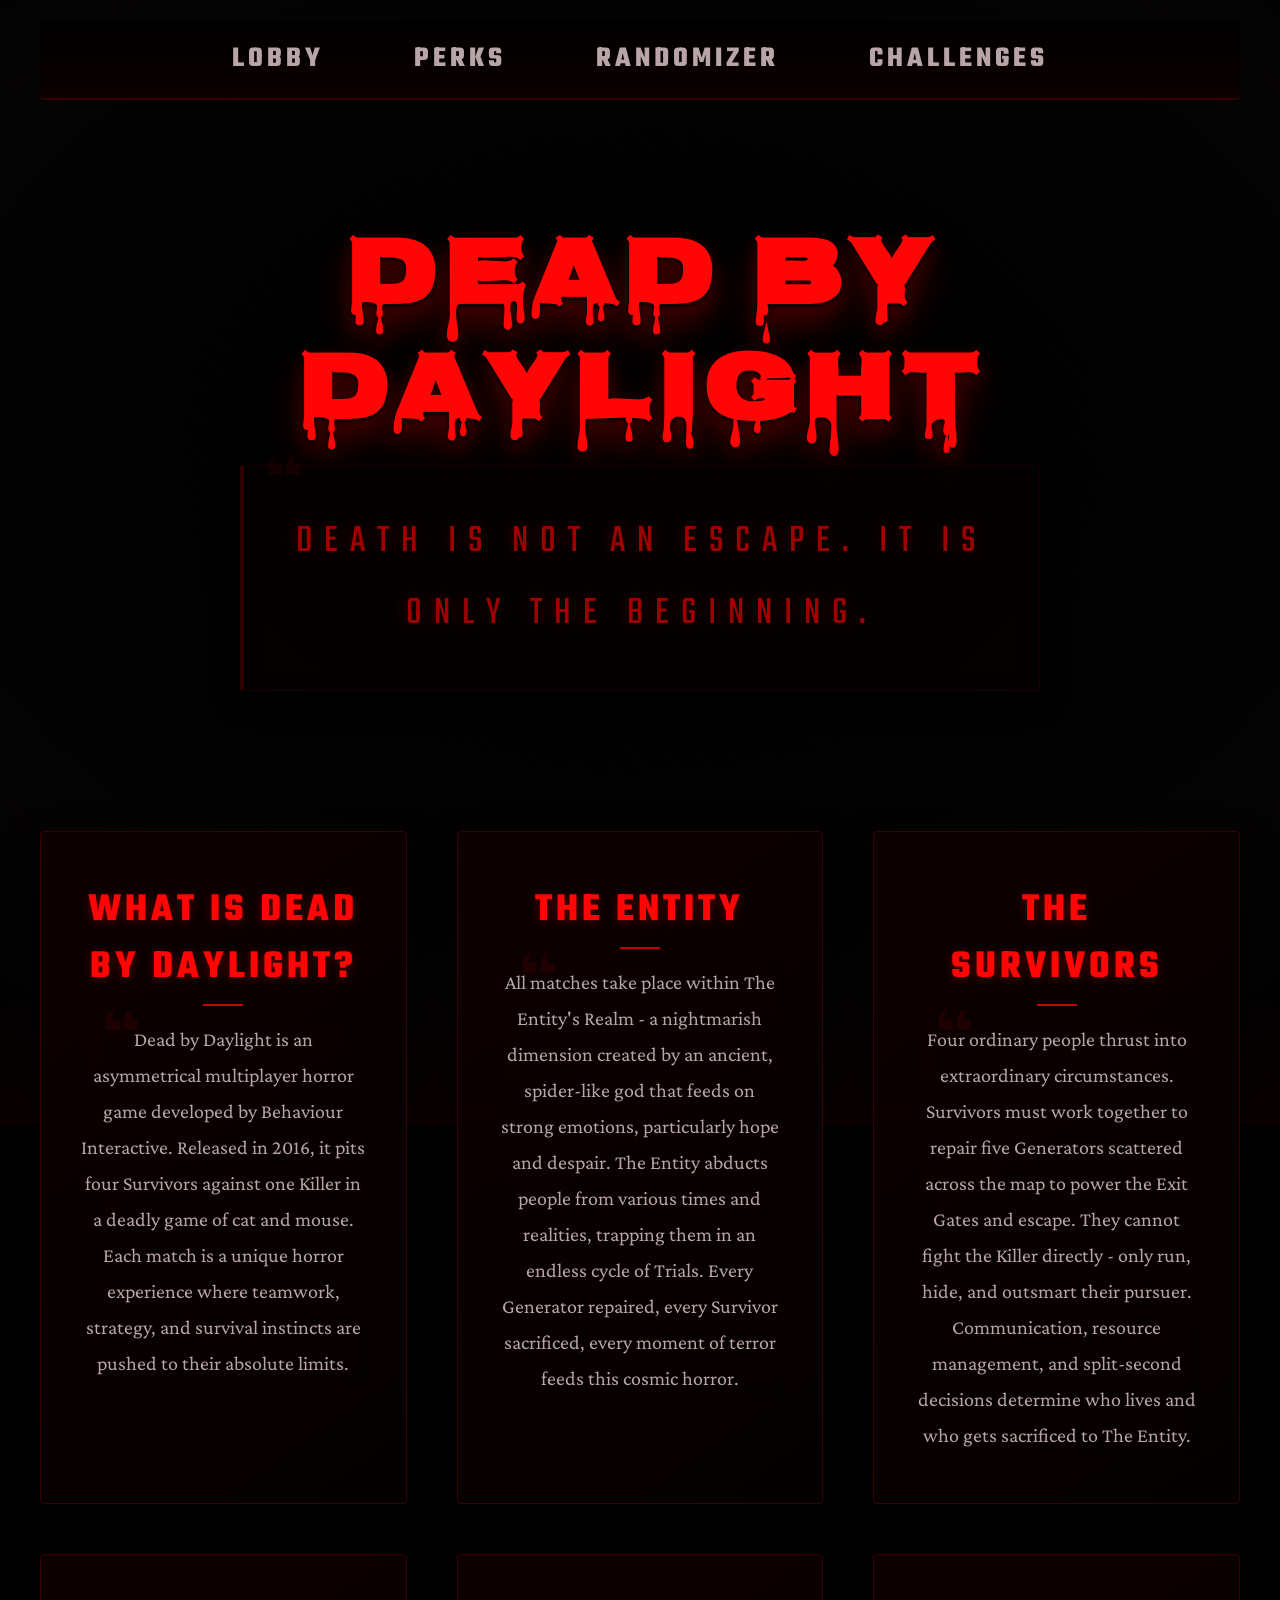
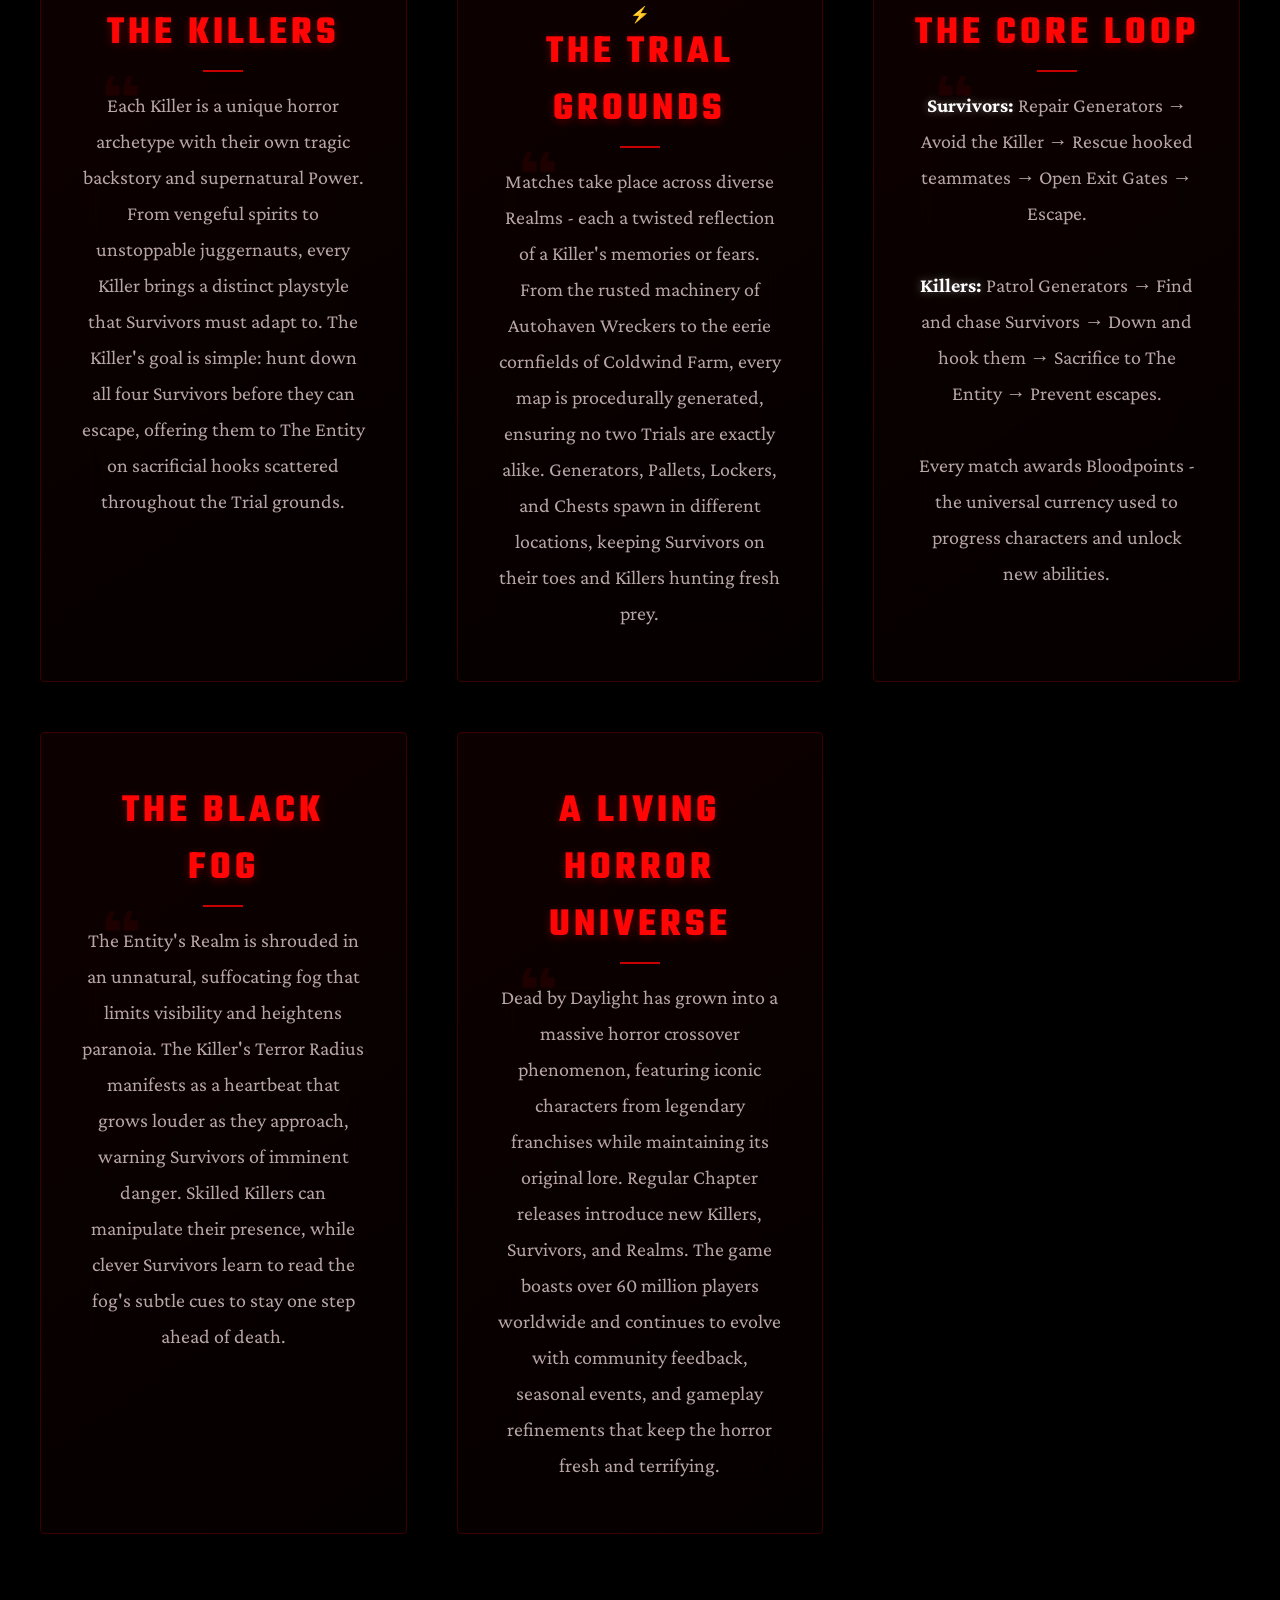
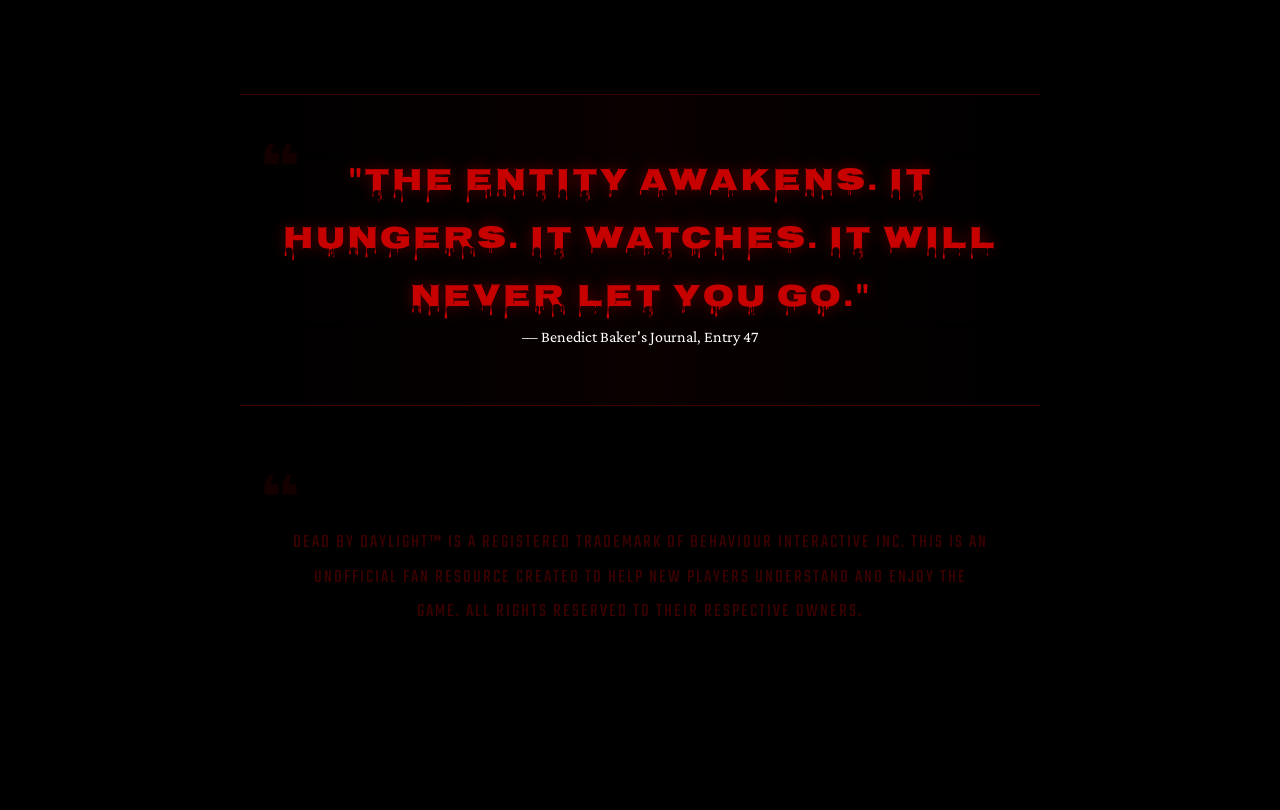
==== index.html @ e9742800 "Update index.html" ====
<!DOCTYPE html>
<html lang="en">
<head>
    <meta charset="UTF-8">
    <meta name="viewport" content="width=device-width, initial-scale=1.0, maximum-scale=1.0, user-scalable=yes">
    <title>Dead by Daylight | The Entity's Realm</title>
    <link rel="stylesheet" href="style.css">
</head>
<body>
    <!-- Wrap content for proper scrolling -->
    <div class="content-wrapper">
        <nav class="navbar">
            <ul class="nav-links">
                <li><a href="index.html">Lobby</a></li>
                <li><a href="perks.html">Perks</a></li>
                <li><a href="Randomizer.html">Randomizer</a></li>
                <li><a href="login.html">Challenges</a></li>
            </ul>
        </nav>

        <h1>DEAD BY DAYLIGHT</h1>
        
        <!-- Tagline Section -->
        <p class="tagline">Death is not an escape. It is only the beginning.</p>
        
        <!-- Main Info Cards Section -->
        <div class="info-grid">
            
            <!-- Card 1: What is DBD -->
            <div class="info-card">
                <div class="card-icon"></div>
                <h2>What is Dead by Daylight?</h2>
                <p>Dead by Daylight is an asymmetrical multiplayer horror game developed by Behaviour Interactive. Released in 2016, it pits four Survivors against one Killer in a deadly game of cat and mouse. Each match is a unique horror experience where teamwork, strategy, and survival instincts are pushed to their absolute limits.</p>
            </div>
            
            <!-- Card 2: The Entity -->
            <div class="info-card">
                <div class="card-icon"></div>
                <h2>The Entity</h2>
                <p>All matches take place within The Entity's Realm - a nightmarish dimension created by an ancient, spider-like god that feeds on strong emotions, particularly hope and despair. The Entity abducts people from various times and realities, trapping them in an endless cycle of Trials. Every Generator repaired, every Survivor sacrificed, every moment of terror feeds this cosmic horror.</p>
            </div>
            
            <!-- Card 3: Survivors -->
            <div class="info-card">
                <div class="card-icon"></div>
                <h2>The Survivors</h2>
                <p>Four ordinary people thrust into extraordinary circumstances. Survivors must work together to repair five Generators scattered across the map to power the Exit Gates and escape. They cannot fight the Killer directly - only run, hide, and outsmart their pursuer. Communication, resource management, and split-second decisions determine who lives and who gets sacrificed to The Entity.</p>
            </div>
            
            <!-- Card 4: The Killers -->
            <div class="info-card">
                <div class="card-icon"></div>
                <h2>The Killers</h2>
                <p>Each Killer is a unique horror archetype with their own tragic backstory and supernatural Power. From vengeful spirits to unstoppable juggernauts, every Killer brings a distinct playstyle that Survivors must adapt to. The Killer's goal is simple: hunt down all four Survivors before they can escape, offering them to The Entity on sacrificial hooks scattered throughout the Trial grounds.</p>
            </div>
            
            <!-- Card 5: The Trial -->
            <div class="info-card">
                <div class="card-icon">⚡</div>
                <h2>The Trial Grounds</h2>
                <p>Matches take place across diverse Realms - each a twisted reflection of a Killer's memories or fears. From the rusted machinery of Autohaven Wreckers to the eerie cornfields of Coldwind Farm, every map is procedurally generated, ensuring no two Trials are exactly alike. Generators, Pallets, Lockers, and Chests spawn in different locations, keeping Survivors on their toes and Killers hunting fresh prey.</p>
            </div>
            
            <!-- Card 6: Core Gameplay -->
            <div class="info-card">
                <div class="card-icon"></div>
                <h2>The Core Loop</h2>
                <p><strong>Survivors:</strong> Repair Generators → Avoid the Killer → Rescue hooked teammates → Open Exit Gates → Escape.<br><br>
                <strong>Killers:</strong> Patrol Generators → Find and chase Survivors → Down and hook them → Sacrifice to The Entity → Prevent escapes.<br><br>
                Every match awards Bloodpoints - the universal currency used to progress characters and unlock new abilities.</p>
            </div>
            
            <!-- Card 7: The Fog -->
            <div class="info-card">
                <div class="card-icon"></div>
                <h2>The Black Fog</h2>
                <p>The Entity's Realm is shrouded in an unnatural, suffocating fog that limits visibility and heightens paranoia. The Killer's Terror Radius manifests as a heartbeat that grows louder as they approach, warning Survivors of imminent danger. Skilled Killers can manipulate their presence, while clever Survivors learn to read the fog's subtle cues to stay one step ahead of death.</p>
            </div>
            
            <!-- Card 8: Community & Evolution -->
            <div class="info-card">
                <div class="card-icon"></div>
                <h2>A Living Horror Universe</h2>
                <p>Dead by Daylight has grown into a massive horror crossover phenomenon, featuring iconic characters from legendary franchises while maintaining its original lore. Regular Chapter releases introduce new Killers, Survivors, and Realms. The game boasts over 60 million players worldwide and continues to evolve with community feedback, seasonal events, and gameplay refinements that keep the horror fresh and terrifying.</p>
            </div>
            
        </div>
        
        <!-- Quote Section -->
        <div class="entity-quote">
            <p>"The Entity awakens. It hungers. It watches. It will never let you go."</p>
            <span>— Benedict Baker's Journal, Entry 47</span>
        </div>
        
        <!-- Disclaimer for Copyright Safety -->
        <div class="disclaimer">
            <p>Dead by Daylight™ is a registered trademark of Behaviour Interactive Inc. This is an unofficial fan resource created to help new players understand and enjoy the game. All rights reserved to their respective owners.</p>
        </div>
        
    </div>

    <script src="dbd-premium.js"></script>
</body>
</html>
---- style.css ----
/* ==========================================================================
   THE BLOODWEB SACRIFICE - VISCERAL RED & BLACK THEME (ULTRA PREMIUM)
   ========================================================================== */

@import url('https://fonts.googleapis.com/css2?family=Crimson+Pro:ital,wght@0,300;0,700;1,400&family=Teko:wght@500;700&family=Nosifer&display=swap');

:root {
    /* The Carnage Palette - Enhanced for Maximum Depth & Legibility */
    --pitch-black: #000000;
    --void-black: #050303;
    --coagulated-blood: #170000;
    --dried-blood: #3a0000;
    --fresh-blood: #8a0000;
    --pulsing-red: #c70000;
    --arterial-spray: #ff0505;
    
    /* Text Colors - High Contrast for Readability */
    --flesh-pale: #e8d0d0;
    --bone-white: #ffffff;
    --muted-bone: #b8a5a5;
    
    /* Typography */
    --font-title: 'Nosifer', display;
    --font-ui: 'Teko', sans-serif;
    --font-journal: 'Crimson Pro', serif;

    /* Premium Easing */
    --smooth-curve: cubic-bezier(0.25, 1, 0.3, 1);
}

/* ==========================================================================
   GLOBAL RESET & THE VOID
   ========================================================================== */
* {
    box-sizing: border-box;
    margin: 0;
    padding: 0;
    cursor: crosshair;
}

::selection {
    background: var(--arterial-spray);
    color: var(--pitch-black);
    text-shadow: none;
}

::-webkit-scrollbar {
    width: 6px;
}
::-webkit-scrollbar-track {
    background: var(--pitch-black);
}
::-webkit-scrollbar-thumb {
    background: var(--dried-blood);
    border-radius: 3px;
    transition: background 0.3s ease;
}
::-webkit-scrollbar-thumb:hover {
    background: var(--pulsing-red);
}

body, html {
    width: 100%;
    min-height: 100%;
    background-color: var(--pitch-black);
    color: var(--bone-white);
    overflow-x: hidden;
    font-family: var(--font-journal);
    scroll-behavior: smooth;
}

/* The Blood Pool Overlay - Deep, Symmetrical Vignette */
body::before {
    content: "";
    position: fixed;
    top: 50%;
    left: 50%;
    transform: translate(-50%, -50%);
    width: 150vw;
    height: 150vh;
    background: radial-gradient(
        ellipse at center, 
        transparent 10%, 
        var(--void-black) 60%,
        var(--pitch-black) 100%
    );
    pointer-events: none;
    z-index: 1;
    box-shadow: inset 0 0 150px rgba(138, 0, 0, 0.15);
    animation: ambientVignettePulse 6s infinite ease-in-out;
}

/* Premium Asylum Wall Texture - Extremely Subtle */
body::after {
    content: "";
    position: fixed;
    top: 0;
    left: 0;
    width: 100vw;
    height: 100vh;
    background-image: 
        repeating-linear-gradient(
            45deg, 
            rgba(58, 0, 0, 0.05) 0px, 
            transparent 1px, 
            transparent 4px
        );
    opacity: 0.6;
    pointer-events: none;
    z-index: 0;
}

.content-wrapper {
    position: relative;
    z-index: 10;
    min-height: 100vh;
    display: flex;
    flex-direction: column;
    align-items: center;
    justify-content: flex-start;
    padding: 0 20px 100px;
}

/* ==========================================================================
   NAVIGATION - THE MEATHOOKS
   ========================================================================== */
.navbar {
    width: 100%;
    max-width: 1200px;
    height: 80px;
    position: fixed;
    top: 20px;
    left: 50%;
    transform: translateX(-50%);
    background: linear-gradient(
        to bottom, 
        rgba(0, 0, 0, 0.95) 0%, 
        rgba(15, 0, 0, 0.85) 100%
    );
    border-bottom: 2px solid var(--dried-blood);
    border-radius: 4px;
    z-index: 100;
    display: flex;
    justify-content: center;
    align-items: center;
    backdrop-filter: blur(10px);
    -webkit-backdrop-filter: blur(10px);
    
    /* The Organic Heartbeat Border Glow */
    animation: organicHeartbeatBorder 4s infinite var(--smooth-curve);
}

.nav-links {
    display: flex;
    gap: 60px;
    list-style: none;
    align-items: center;
    justify-content: center;
}

.navbar li a {
    font-family: var(--font-ui);
    font-size: 1.8rem;
    font-weight: 700;
    letter-spacing: 4px;
    color: var(--muted-bone);
    text-decoration: none;
    text-transform: uppercase;
    position: relative;
    padding: 8px 15px;
    transition: all 0.3s var(--smooth-curve);
}

/* Elegant Blood Slash on Hover */
.navbar li a::before {
    content: "";
    position: absolute;
    top: 50%;
    left: 50%;
    width: 0;
    height: 2px;
    background: var(--arterial-spray);
    transform: translate(-50%, -50%) rotate(-3deg);
    transition: width 0.4s var(--smooth-curve);
    box-shadow: 0 0 10px var(--arterial-spray);
    z-index: 2;
    opacity: 0;
}

.navbar li a:hover {
    color: var(--bone-white);
    text-shadow: 0 0 15px rgba(255, 5, 5, 0.6);
}

.navbar li a:hover::before {
    width: 100%;
    opacity: 1;
}

/* ==========================================================================
   THE SACRIFICIAL ALTAR (HERO SECTION)
   ========================================================================== */
h1 {
    font-family: var(--font-title);
    font-size: clamp(3.5rem, 8vw, 6rem);
    text-align: center;
    margin-top: 25vh;
    margin-bottom: 10px;
    color: var(--arterial-spray);
    text-transform: uppercase;
    letter-spacing: 6px;
    line-height: 1.2;
    
    /* Visceral Depth without blinding the user */
    text-shadow: 
        0px 2px 4px var(--pitch-black),
        0px 8px 15px var(--dried-blood),
        0px 20px 35px rgba(138, 0, 0, 0.5);
        
    animation: ominousDrift 6s infinite alternate ease-in-out;
}

.tagline {
    font-family: var(--font-ui);
    font-size: clamp(1.6rem, 3.5vw, 2.5rem);
    color: var(--pulsing-red);
    text-align: center;
    text-transform: uppercase;
    letter-spacing: 12px;
    margin-top: 0;
    margin-bottom: 80px;
    opacity: 0.8;
    text-shadow: 2px 2px 4px var(--pitch-black), 0 0 15px rgba(200, 0, 0, 0.4);
}

/* Premium Survivor's Journal Entries */
p {
    font-family: var(--font-journal);
    font-size: 1.4rem;
    line-height: 1.8;
    color: var(--bone-white);
    max-width: 800px;
    margin: 40px auto;
    padding: 40px 50px;
    background: rgba(10, 0, 0, 0.6);
    border: 1px solid rgba(58, 0, 0, 0.5);
    border-left: 4px solid var(--dried-blood);
    border-radius: 2px;
    position: relative;
    box-shadow: inset 0 0 30px rgba(0,0,0,0.8), 0 10px 30px rgba(0,0,0,0.9);
    backdrop-filter: blur(8px);
    -webkit-backdrop-filter: blur(8px);
    
    /* Organic Heartbeat on the Left Border */
    animation: organicHeartbeatBorderLeft 4s infinite var(--smooth-curve);
    text-align: center;
}

p::before {
    content: '“';
    position: absolute;
    top: -15px;
    left: 20px;
    font-family: var(--font-title);
    font-size: 4rem;
    color: var(--fresh-blood);
    opacity: 0.15;
    line-height: 1;
}

/* ==========================================================================
   BLOODWEB NODES (INFO CARDS) - PREMIUM SYMMETRICAL GRID
   ========================================================================== */
.info-grid {
    display: grid;
    grid-template-columns: repeat(auto-fit, minmax(340px, 1fr));
    gap: 50px;
    max-width: 1200px;
    width: 100%;
    margin: 60px auto;
    position: relative;
    justify-content: center;
}

.info-card {
    background: linear-gradient(145deg, rgba(15, 0, 0, 0.9) 0%, rgba(5, 0, 0, 0.95) 100%);
    border: 1px solid var(--dried-blood);
    border-radius: 4px;
    padding: 50px 40px;
    position: relative;
    transition: all 0.4s var(--smooth-curve);
    box-shadow: 0 15px 35px rgba(0, 0, 0, 0.8);
    backdrop-filter: blur(5px);
    display: flex;
    flex-direction: column;
    align-items: center;
    text-align: center;
    
    /* Subtle heartbeat applied to the whole card border */
    animation: organicHeartbeatCard 4s infinite var(--smooth-curve);
}

.info-card::before {
    content: "";
    position: absolute;
    top: 0;
    left: 0;
    width: 100%;
    height: 100%;
    background: radial-gradient(circle at center, rgba(138, 0, 0, 0.05) 0%, transparent 70%);
    opacity: 0;
    transition: opacity 0.4s ease;
    pointer-events: none;
}

.info-card:hover {
    transform: translateY(-8px) scale(1.02);
    border-color: var(--arterial-spray);
    box-shadow: 
        0 25px 50px rgba(0, 0, 0, 0.9),
        0 0 30px rgba(200, 0, 0, 0.15),
        inset 0 0 20px rgba(200, 0, 0, 0.1);
    animation: none; /* Stops blinking on focus/hover */
    z-index: 5;
}

.info-card:hover::before {
    opacity: 1;
}

.info-card h2 {
    font-family: var(--font-ui);
    font-size: 2.5rem;
    color: var(--arterial-spray);
    letter-spacing: 4px;
    text-transform: uppercase;
    margin-bottom: 25px;
    position: relative;
    width: 100%;
    text-shadow: 0 2px 10px rgba(255, 5, 5, 0.3);
}

/* Premium Underline for Card Titles */
.info-card h2::after {
    content: "";
    position: absolute;
    bottom: -10px;
    left: 50%;
    transform: translateX(-50%);
    width: 40px;
    height: 2px;
    background: var(--pulsing-red);
    transition: width 0.4s var(--smooth-curve);
}

.info-card:hover h2::after {
    width: 80%;
    background: var(--arterial-spray);
    box-shadow: 0 0 10px var(--arterial-spray);
}

.info-card p {
    font-family: var(--font-journal);
    font-size: 1.25rem;
    background: transparent;
    border: none;
    box-shadow: none;
    padding: 0;
    margin: 0;
    color: var(--muted-bone);
    text-align: center;
    animation: none;
}

.info-card p strong {
    color: var(--bone-white);
    font-weight: 700;
    text-shadow: 0 0 8px rgba(255, 255, 255, 0.4);
}

/* ==========================================================================
   THE ENDGAME COLLAPSE (FOOTER / DISCLAIMER)
   ========================================================================== */
.entity-quote {
    text-align: center;
    margin: 100px auto 40px;
    border-top: 1px solid var(--dried-blood);
    border-bottom: 1px solid var(--dried-blood);
    padding: 60px 0;
    width: 100%;
    max-width: 800px;
    background: linear-gradient(
        to right,
        transparent 0%,
        rgba(23, 0, 0, 0.4) 50%,
        transparent 100%
    );
    animation: organicHeartbeatQuote 4s infinite var(--smooth-curve);
}

.entity-quote p {
    font-family: var(--font-title);
    font-size: clamp(1.5rem, 3vw, 2rem);
    color: var(--pulsing-red);
    border: none;
    background: none;
    box-shadow: none;
    margin: 0;
    padding: 0;
    text-shadow: 0 0 15px rgba(200, 0, 0, 0.4);
    letter-spacing: 2px;
}

.disclaimer p {
    font-family: var(--font-ui);
    color: var(--dried-blood);
    font-size: 1.2rem;
    text-align: center;
    border: none;
    background: transparent;
    box-shadow: none;
    letter-spacing: 2px;
    text-transform: uppercase;
    animation: none;
}

/* ==========================================================================
   ORGANIC HEARTBEAT KEYFRAMES (LUB-DUB... PAUSE)
   Perfectly timed for dramatic effect without overwhelming the user.
   ========================================================================== */

/* Navbar Heartbeat */
@keyframes organicHeartbeatBorder {
    0%, 100% { border-bottom-color: var(--dried-blood); box-shadow: 0 8px 25px rgba(0,0,0,0.5); }
    10% { border-bottom-color: var(--arterial-spray); box-shadow: 0 8px 30px rgba(255, 5, 5, 0.4); }
    20% { border-bottom-color: var(--dried-blood); box-shadow: 0 8px 25px rgba(0,0,0,0.5); }
    30% { border-bottom-color: var(--pulsing-red); box-shadow: 0 8px 28px rgba(200, 0, 0, 0.3); }
    40%, 95% { border-bottom-color: var(--dried-blood); box-shadow: 0 8px 25px rgba(0,0,0,0.5); }
}

/* Journal Border Heartbeat */
@keyframes organicHeartbeatBorderLeft {
    0%, 100% { border-left-color: var(--dried-blood); }
    10% { border-left-color: var(--arterial-spray); box-shadow: inset 20px 0 30px -20px rgba(255, 5, 5, 0.3); }
    20% { border-left-color: var(--dried-blood); box-shadow: none; }
    30% { border-left-color: var(--pulsing-red); box-shadow: inset 15px 0 25px -15px rgba(200, 0, 0, 0.2); }
    40%, 95% { border-left-color: var(--dried-blood); box-shadow: none; }
}

/* Card Border Heartbeat */
@keyframes organicHeartbeatCard {
    0%, 100% { border-color: var(--dried-blood); box-shadow: 0 15px 35px rgba(0,0,0,0.8); }
    10% { border-color: var(--arterial-spray); box-shadow: 0 15px 40px rgba(200, 0, 0, 0.3), inset 0 0 10px rgba(200, 0, 0, 0.1); }
    20% { border-color: var(--dried-blood); box-shadow: 0 15px 35px rgba(0,0,0,0.8); }
    30% { border-color: var(--pulsing-red); box-shadow: 0 15px 38px rgba(150, 0, 0, 0.2); }
    40%, 95% { border-color: var(--dried-blood); box-shadow: 0 15px 35px rgba(0,0,0,0.8); }
}

/* Footer Quote Heartbeat */
@keyframes organicHeartbeatQuote {
    0%, 100% { border-top-color: var(--dried-blood); border-bottom-color: var(--dried-blood); }
    10% { border-top-color: var(--arterial-spray); border-bottom-color: var(--arterial-spray); }
    20% { border-top-color: var(--dried-blood); border-bottom-color: var(--dried-blood); }
    30% { border-top-color: var(--pulsing-red); border-bottom-color: var(--pulsing-red); }
    40%, 95% { border-top-color: var(--dried-blood); border-bottom-color: var(--dried-blood); }
}

/* Ambient Deep Breathing Vignette */
@keyframes ambientVignettePulse {
    0%, 100% { box-shadow: inset 0 0 100px rgba(30, 0, 0, 0.8); }
    50% { box-shadow: inset 0 0 180px rgba(100, 0, 0, 0.3); }
}

/* Text Bleed Drift */
@keyframes ominousDrift {
    0% { transform: translateY(0); text-shadow: 0px 2px 4px var(--pitch-black), 0px 8px 15px var(--dried-blood), 0px 20px 35px rgba(138, 0, 0, 0.5); }
    100% { transform: translateY(3px); text-shadow: 0px -2px 4px var(--pitch-black), 0px 12px 20px var(--dried-blood), 0px 30px 45px rgba(180, 0, 0, 0.6); }
}

/* ==========================================================================
   RESPONSIVE DESIGN - FLAWLESS SYMMETRY
   ========================================================================== */
@media (max-width: 768px) {
    .navbar {
        top: 0;
        border-radius: 0;
        height: 70px;
    }
    .nav-links { 
        gap: 25px; 
    }
    .navbar li a { 
        font-size: 1.4rem; 
        letter-spacing: 2px;
    }
    h1 { 
        margin-top: 20vh; 
        font-size: 3rem;
    }
    .tagline {
        letter-spacing: 6px;
        font-size: 1.3rem;
        margin-bottom: 50px;
    }
    .info-grid {
        gap: 35px;
    }
    .info-card {
        padding: 40px 25px;
    }
    p { 
        margin: 20px 15px; 
        padding: 30px 25px; 
        font-size: 1.2rem;
    }
    p::before {
        font-size: 3rem;
        top: -10px;
        left: 10px;
    }
    .entity-quote {
        margin: 80px 15px 30px;
        padding: 40px 15px;
    }
}
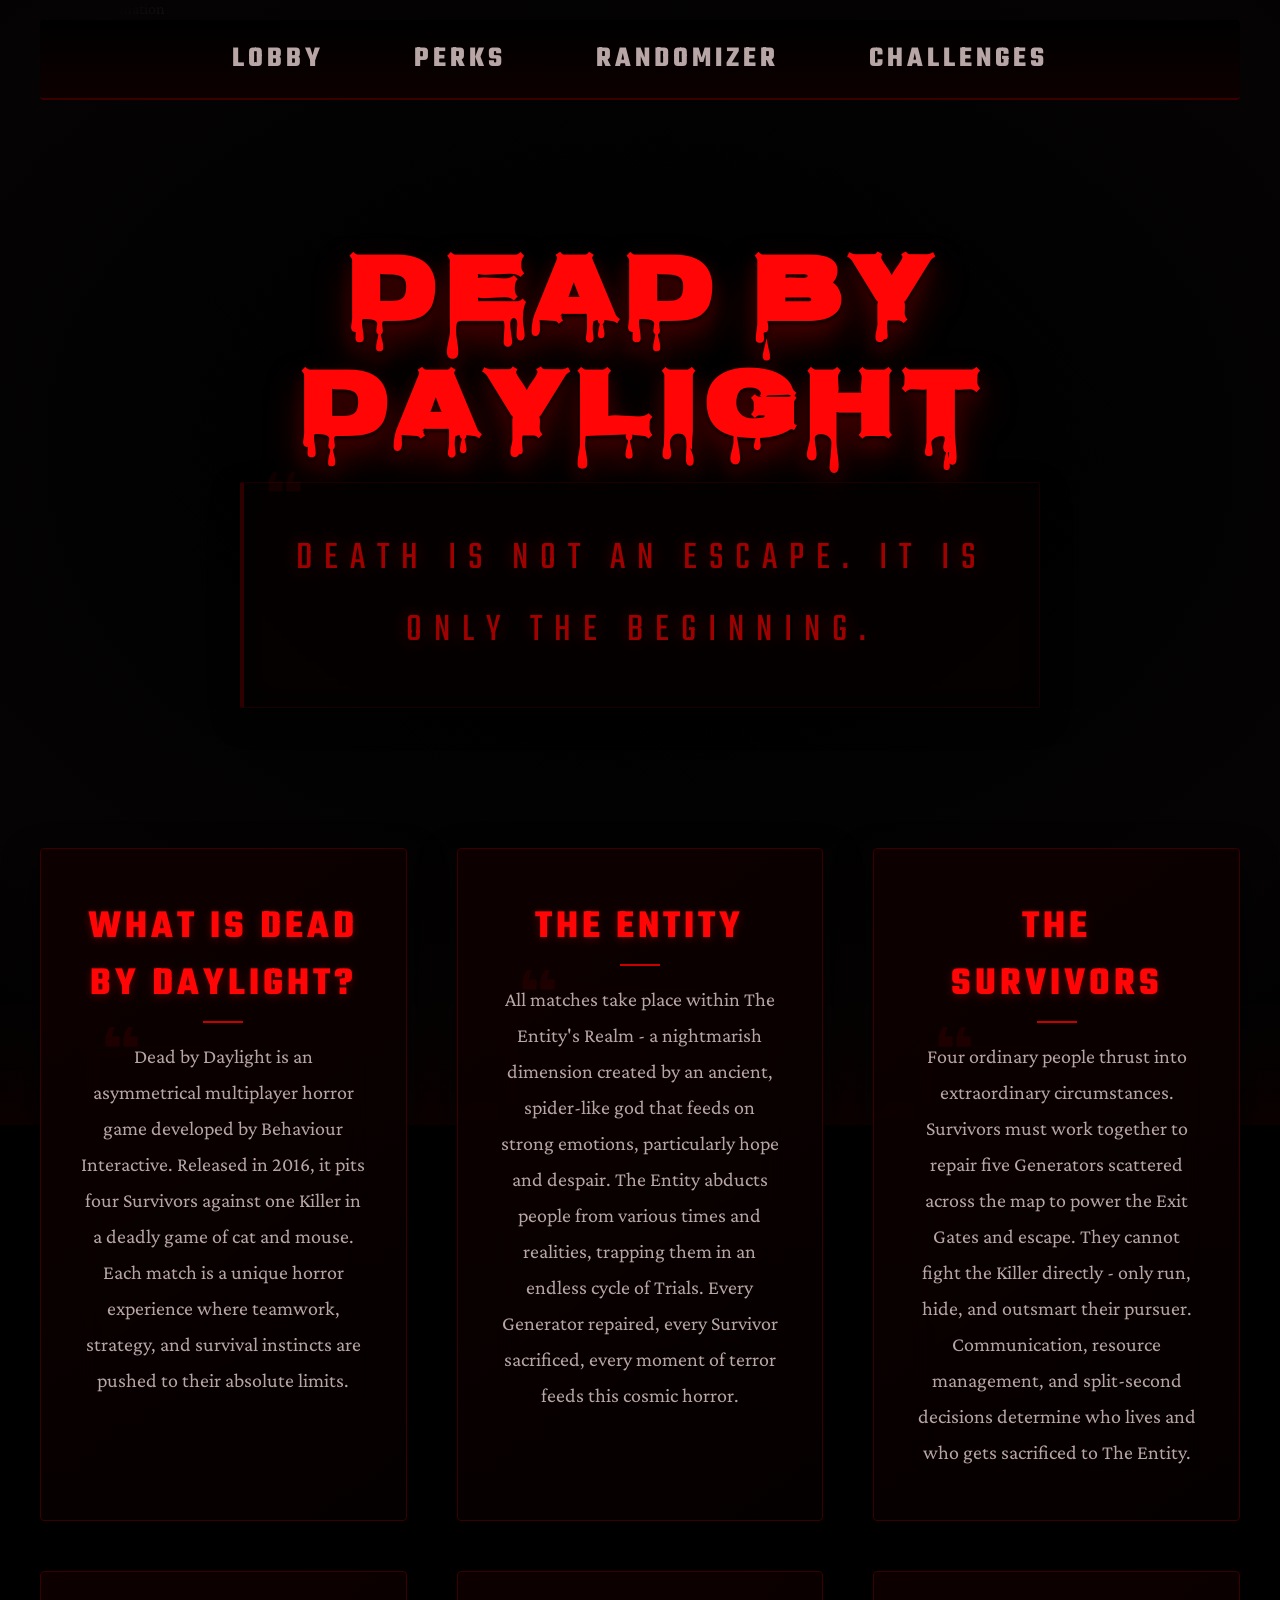
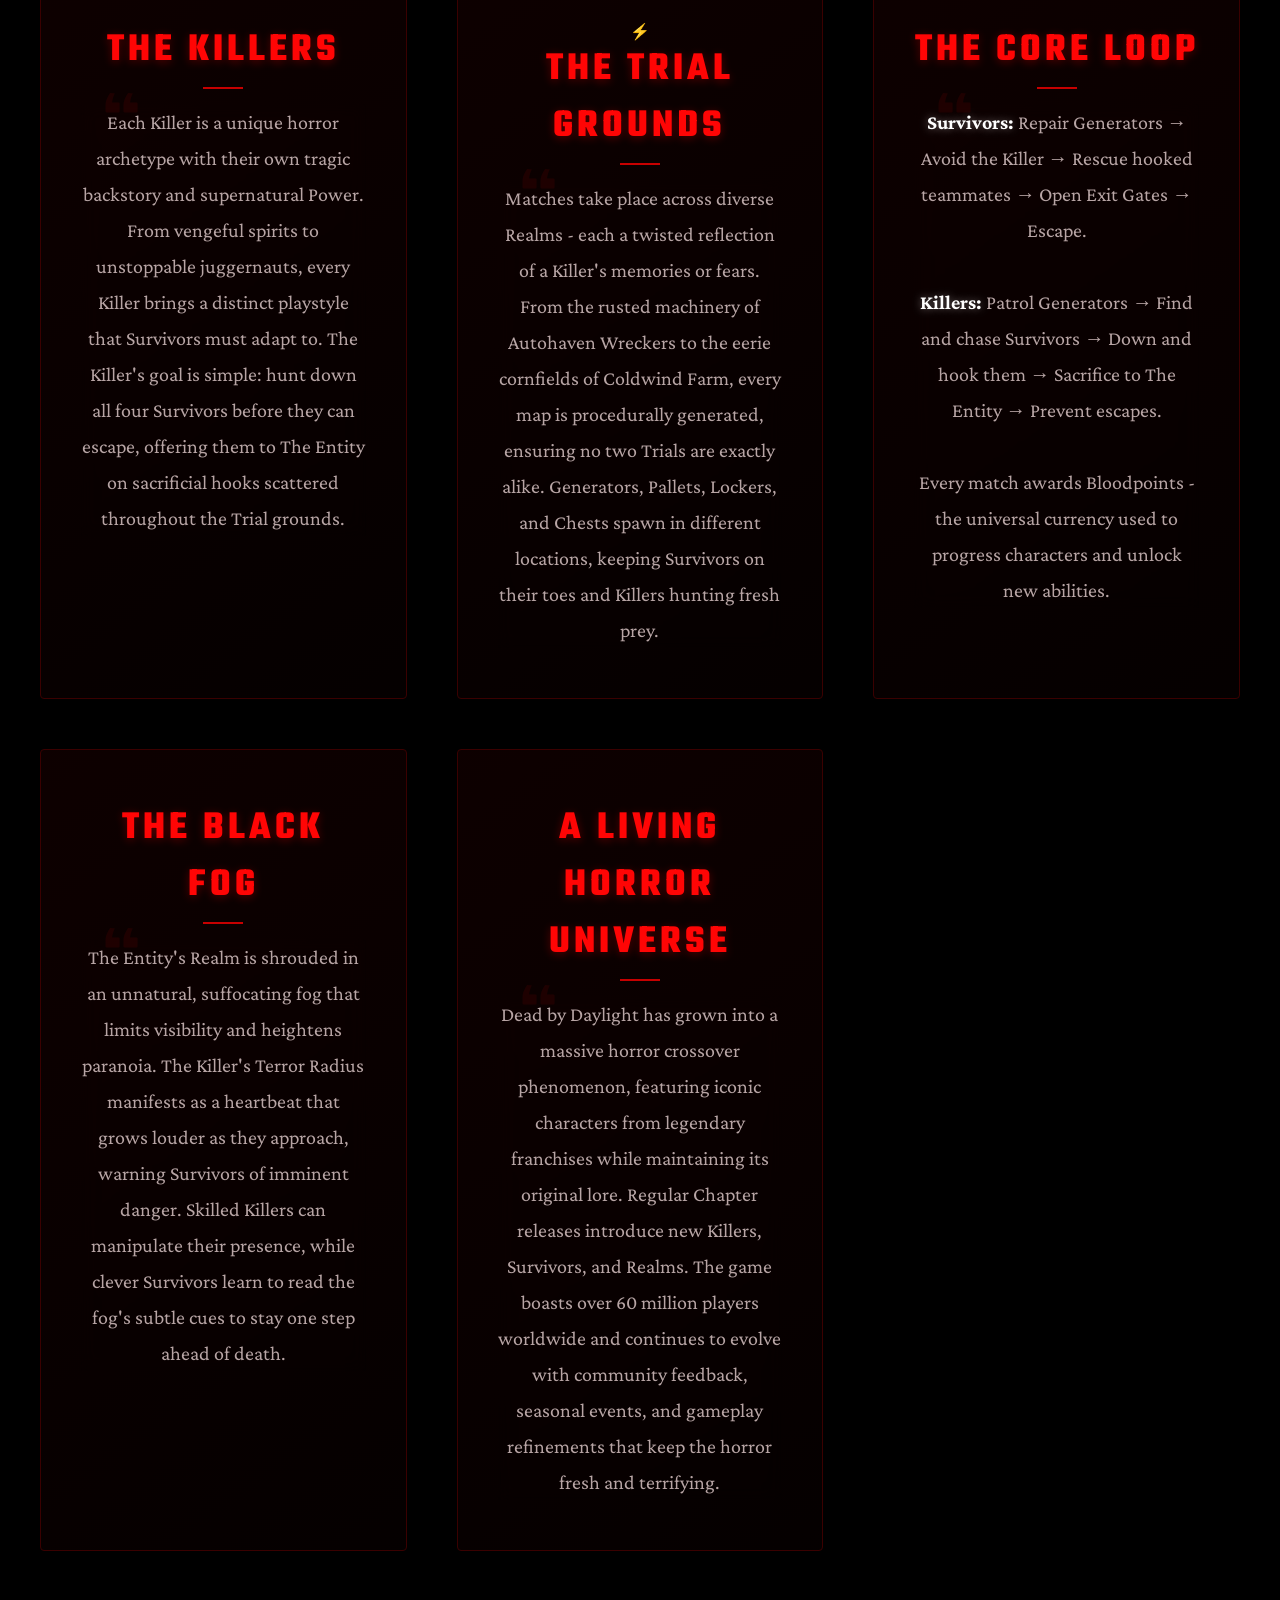
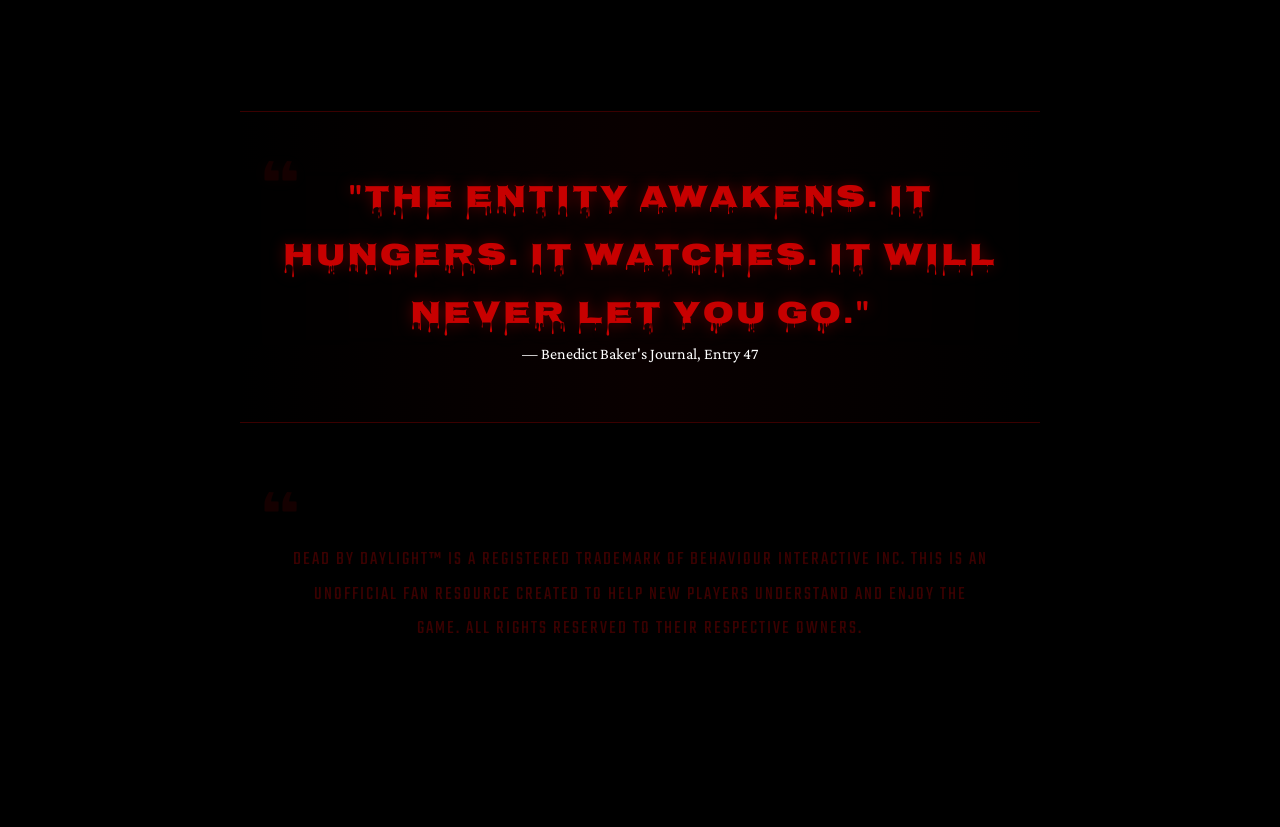
==== commit 8c600333: "Update index.html" ====
--- a/index.html
+++ b/index.html
@@ -7,6 +7,7 @@
     <link rel="stylesheet" href="style.css">
 </head>
 <body>
+    <img src="camfire.gif" class="bg-gif" alt="Background Animation">
     <!-- Wrap content for proper scrolling -->
     <div class="content-wrapper">
         <nav class="navbar">
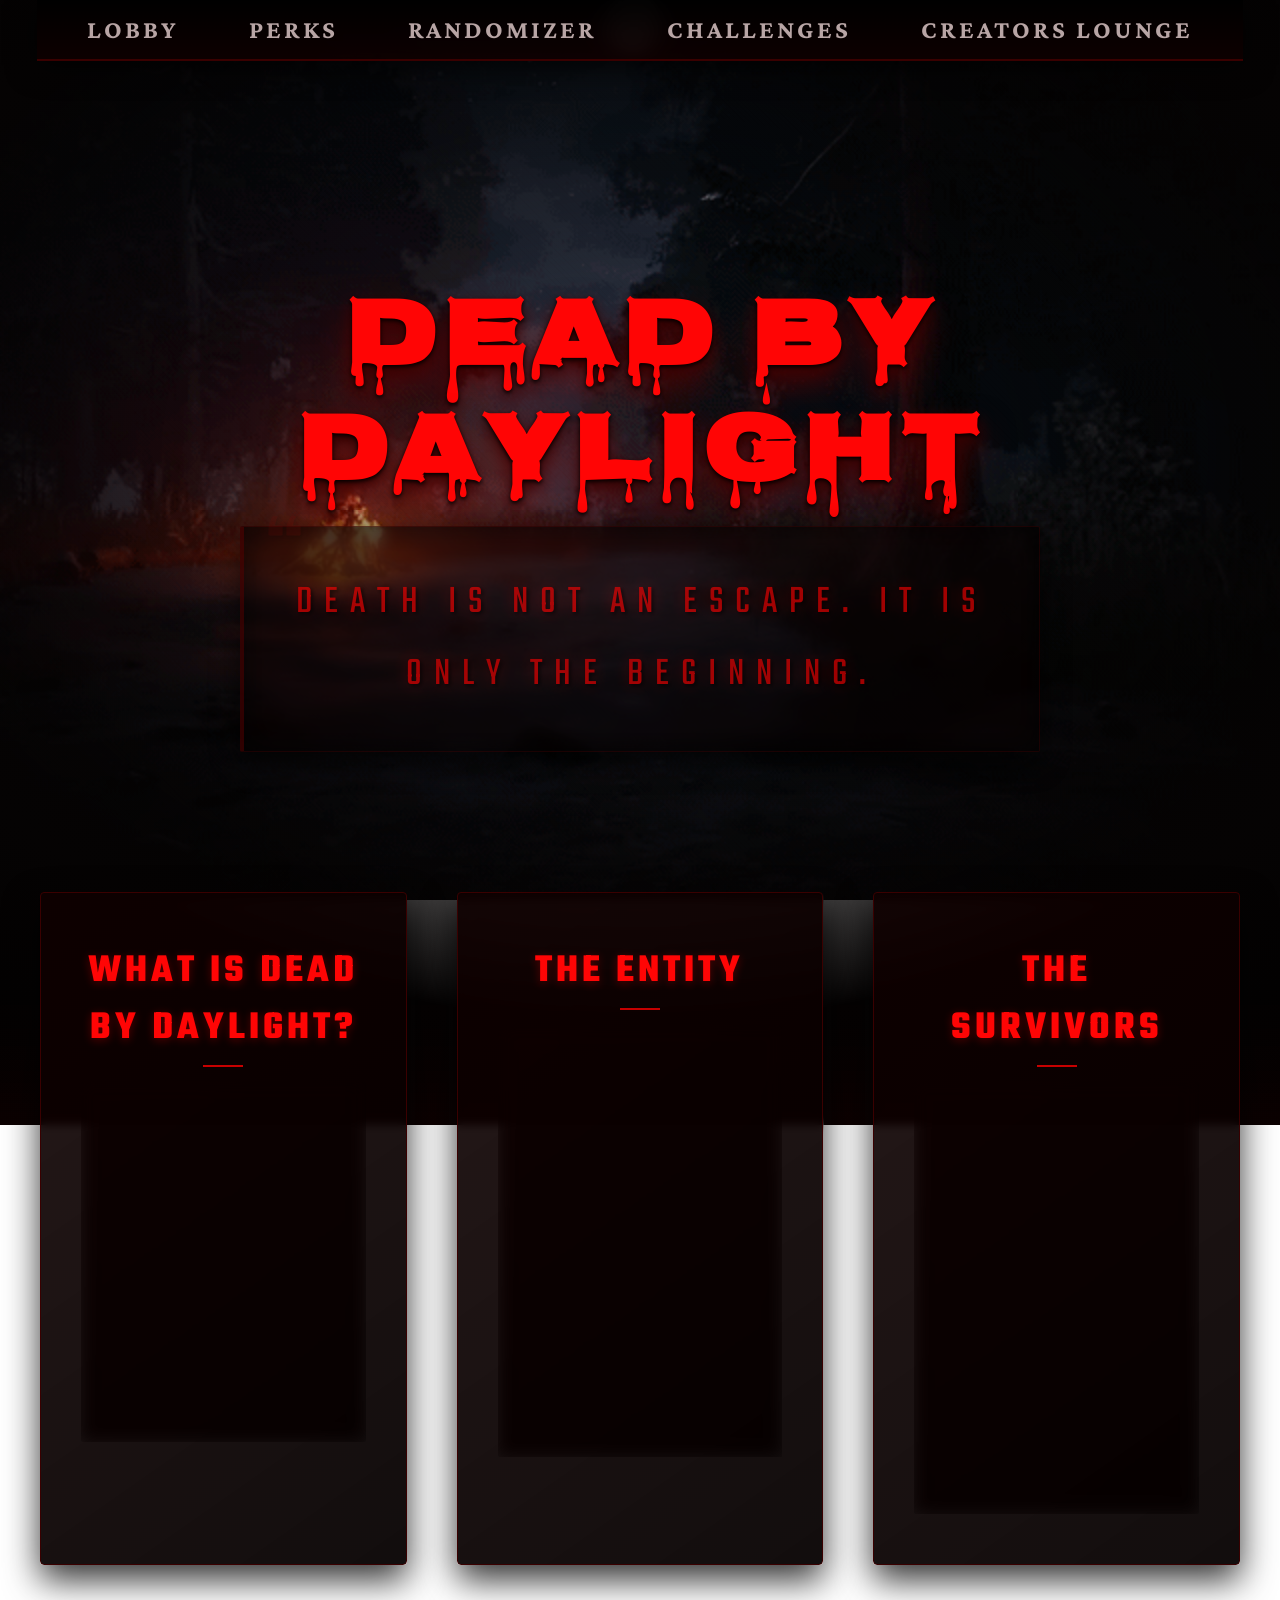
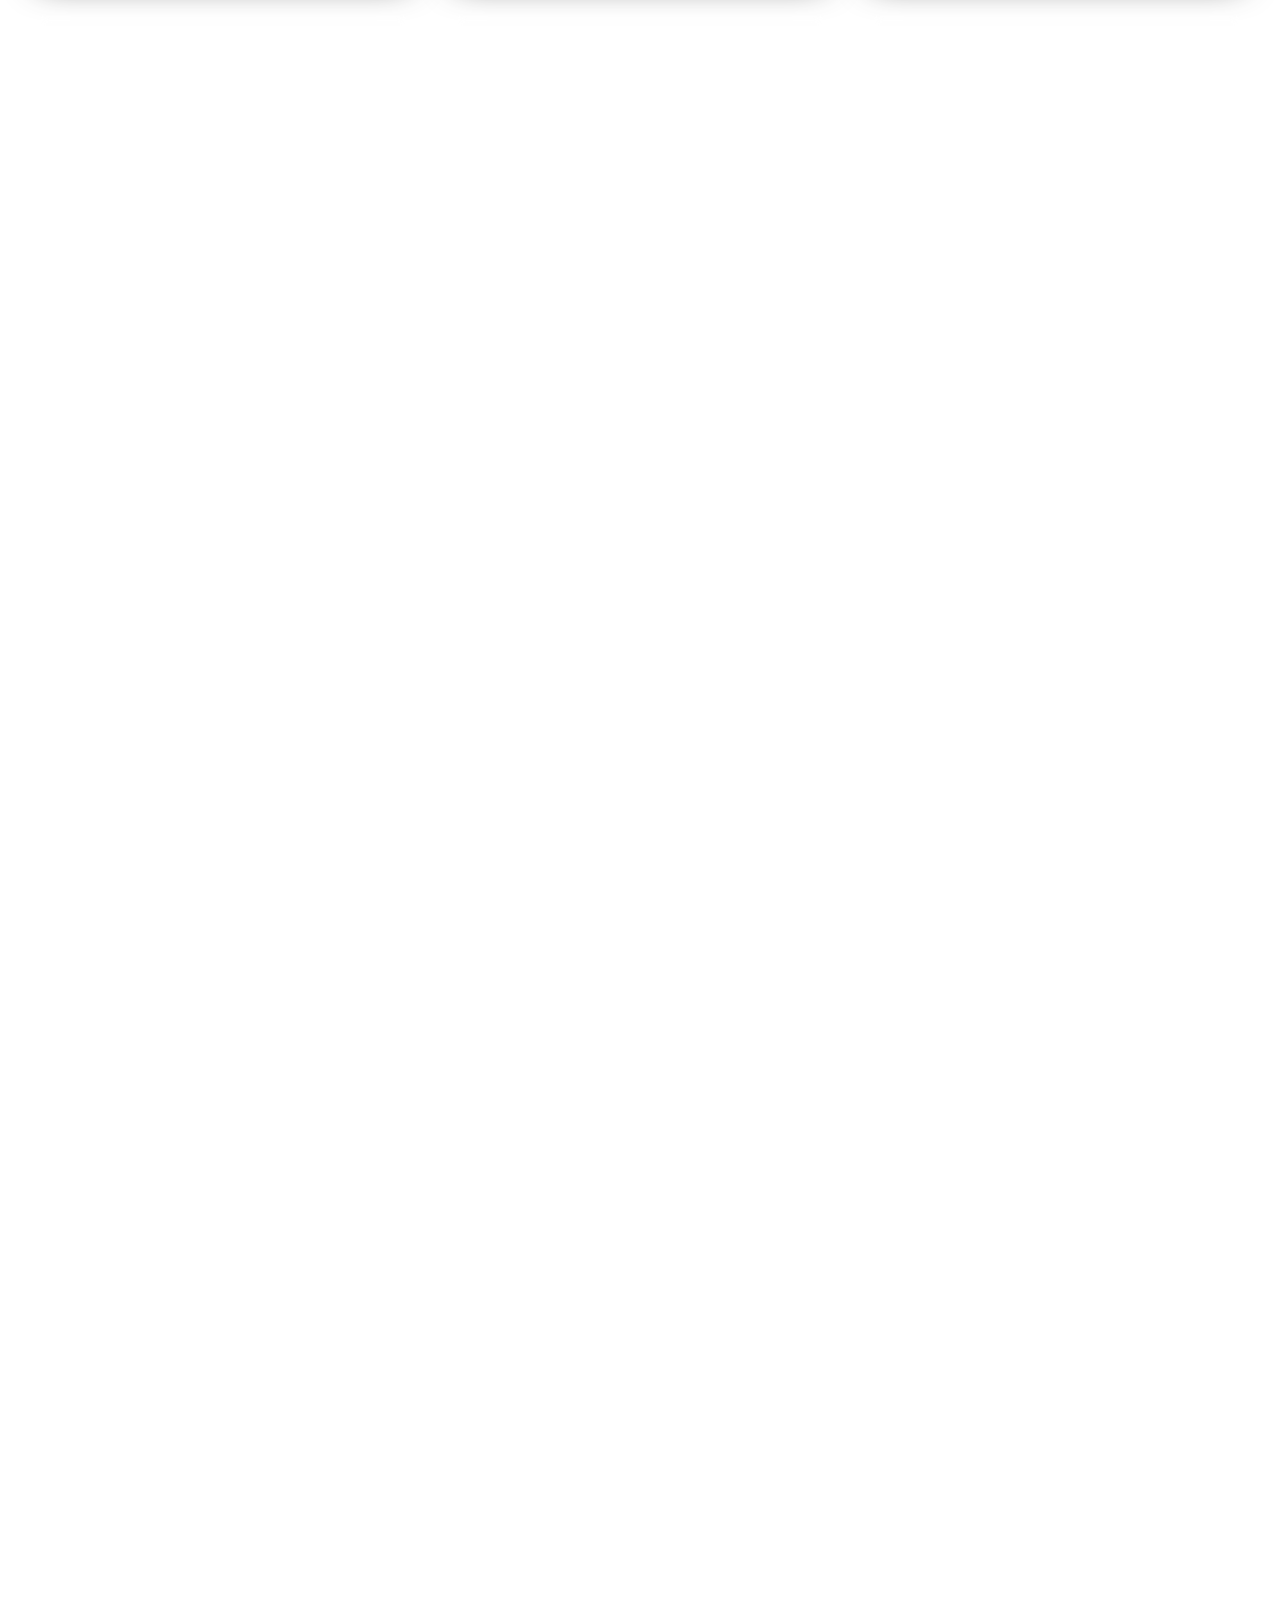
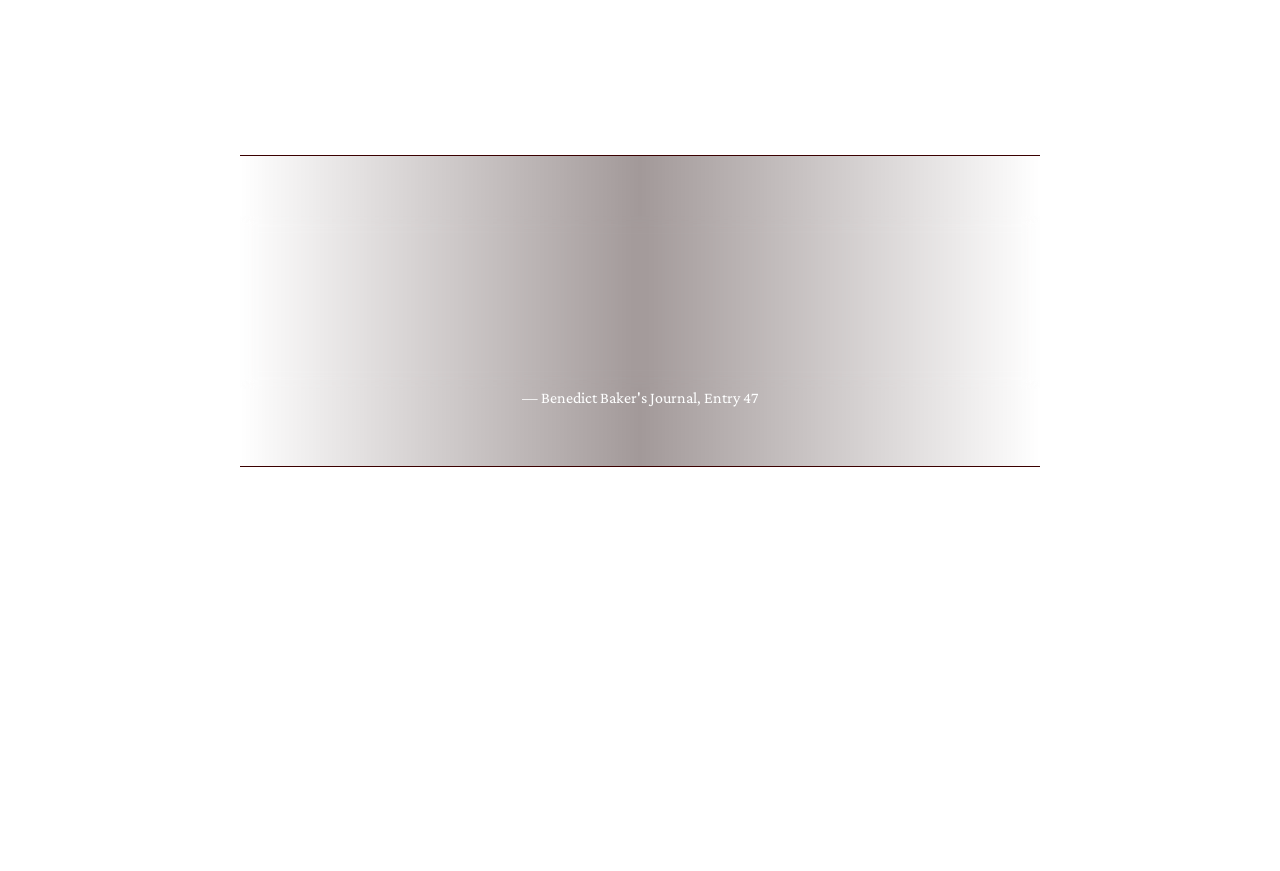
==== commit 3bb6a71c: "Update index.html" ====
--- a/index.html
+++ b/index.html
@@ -16,6 +16,7 @@
                 <li><a href="perks.html">Perks</a></li>
                 <li><a href="Randomizer.html">Randomizer</a></li>
                 <li><a href="login.html">Challenges</a></li>
+                <li><a href="CreatorsLounge.html">Creators Lounge</a></li>
             </ul>
         </nav>
 
--- a/style.css
+++ b/style.css
@@ -62,7 +62,7 @@
 body, html {
     width: 100%;
     min-height: 100%;
-    background-color: var(--pitch-black);
+    background-color: transparent; 
     color: var(--bone-white);
     overflow-x: hidden;
     font-family: var(--font-journal);
@@ -122,80 +122,56 @@
 }
 
 /* ==========================================================================
-   NAVIGATION - THE MEATHOOKS
+   PREMIUM NAVBAR (Symmetrical)
    ========================================================================== */
 .navbar {
-    width: 100%;
-    max-width: 1200px;
-    height: 80px;
-    position: fixed;
-    top: 20px;
-    left: 50%;
-    transform: translateX(-50%);
-    background: linear-gradient(
-        to bottom, 
-        rgba(0, 0, 0, 0.95) 0%, 
-        rgba(15, 0, 0, 0.85) 100%
-    );
+    background: linear-gradient(to bottom, rgba(0, 0, 0, 0.95) 0%, rgba(15, 0, 0, 0.85) 100%);
+    backdrop-filter: blur(10px);
+    -webkit-backdrop-filter: blur(10px);
     border-bottom: 2px solid var(--dried-blood);
-    border-radius: 4px;
-    z-index: 100;
+    padding: 15px 40px;
     display: flex;
     justify-content: center;
     align-items: center;
-    backdrop-filter: blur(10px);
-    -webkit-backdrop-filter: blur(10px);
-    
-    /* The Organic Heartbeat Border Glow */
-    animation: organicHeartbeatBorder 4s infinite var(--smooth-curve);
+    box-shadow: 0 4px 30px rgba(0,0,0,0.8);
+    z-index: 50;
+    animation: organicHeartbeatBorderBottom 4s infinite var(--smooth-curve);
 }
 
 .nav-links {
+    list-style: none;
     display: flex;
-    gap: 60px;
-    list-style: none;
-    align-items: center;
-    justify-content: center;
-}
-
-.navbar li a {
-    font-family: var(--font-ui);
-    font-size: 1.8rem;
+    gap: 50px;
+}
+
+.nav-links li a {
+    text-decoration: none;
+    color: var(--muted-bone);
+    font-family: var(--font-head);
+    font-size: 1.6rem;
     font-weight: 700;
-    letter-spacing: 4px;
-    color: var(--muted-bone);
-    text-decoration: none;
     text-transform: uppercase;
+    letter-spacing: 3px;
+    transition: all 0.3s var(--smooth-curve);
     position: relative;
-    padding: 8px 15px;
-    transition: all 0.3s var(--smooth-curve);
-}
-
-/* Elegant Blood Slash on Hover */
-.navbar li a::before {
-    content: "";
+    padding: 5px 10px;
+}
+
+.nav-links li a::after {
+    content: '';
     position: absolute;
-    top: 50%;
-    left: 50%;
-    width: 0;
-    height: 2px;
+    bottom: -5px; left: 50%; transform: translateX(-50%);
+    width: 0%; height: 2px;
     background: var(--arterial-spray);
-    transform: translate(-50%, -50%) rotate(-3deg);
     transition: width 0.4s var(--smooth-curve);
     box-shadow: 0 0 10px var(--arterial-spray);
-    z-index: 2;
-    opacity: 0;
-}
-
-.navbar li a:hover {
+}
+
+.nav-links li a:hover, .nav-links li a.active {
     color: var(--bone-white);
     text-shadow: 0 0 15px rgba(255, 5, 5, 0.6);
 }
-
-.navbar li a:hover::before {
-    width: 100%;
-    opacity: 1;
-}
+.nav-links li a:hover::after, .nav-links li a.active::after { width: 100%; }
 
 /* ==========================================================================
    THE SACRIFICIAL ALTAR (HERO SECTION)
@@ -523,3 +499,13 @@
         padding: 40px 15px;
     }
 }
+
+.bg-gif{
+    position: fixed;
+    top: 0;
+    left: 0;
+    width: 100%;
+    height: 100%;
+    object-fit: cover;
+    z-index: -1;
+}
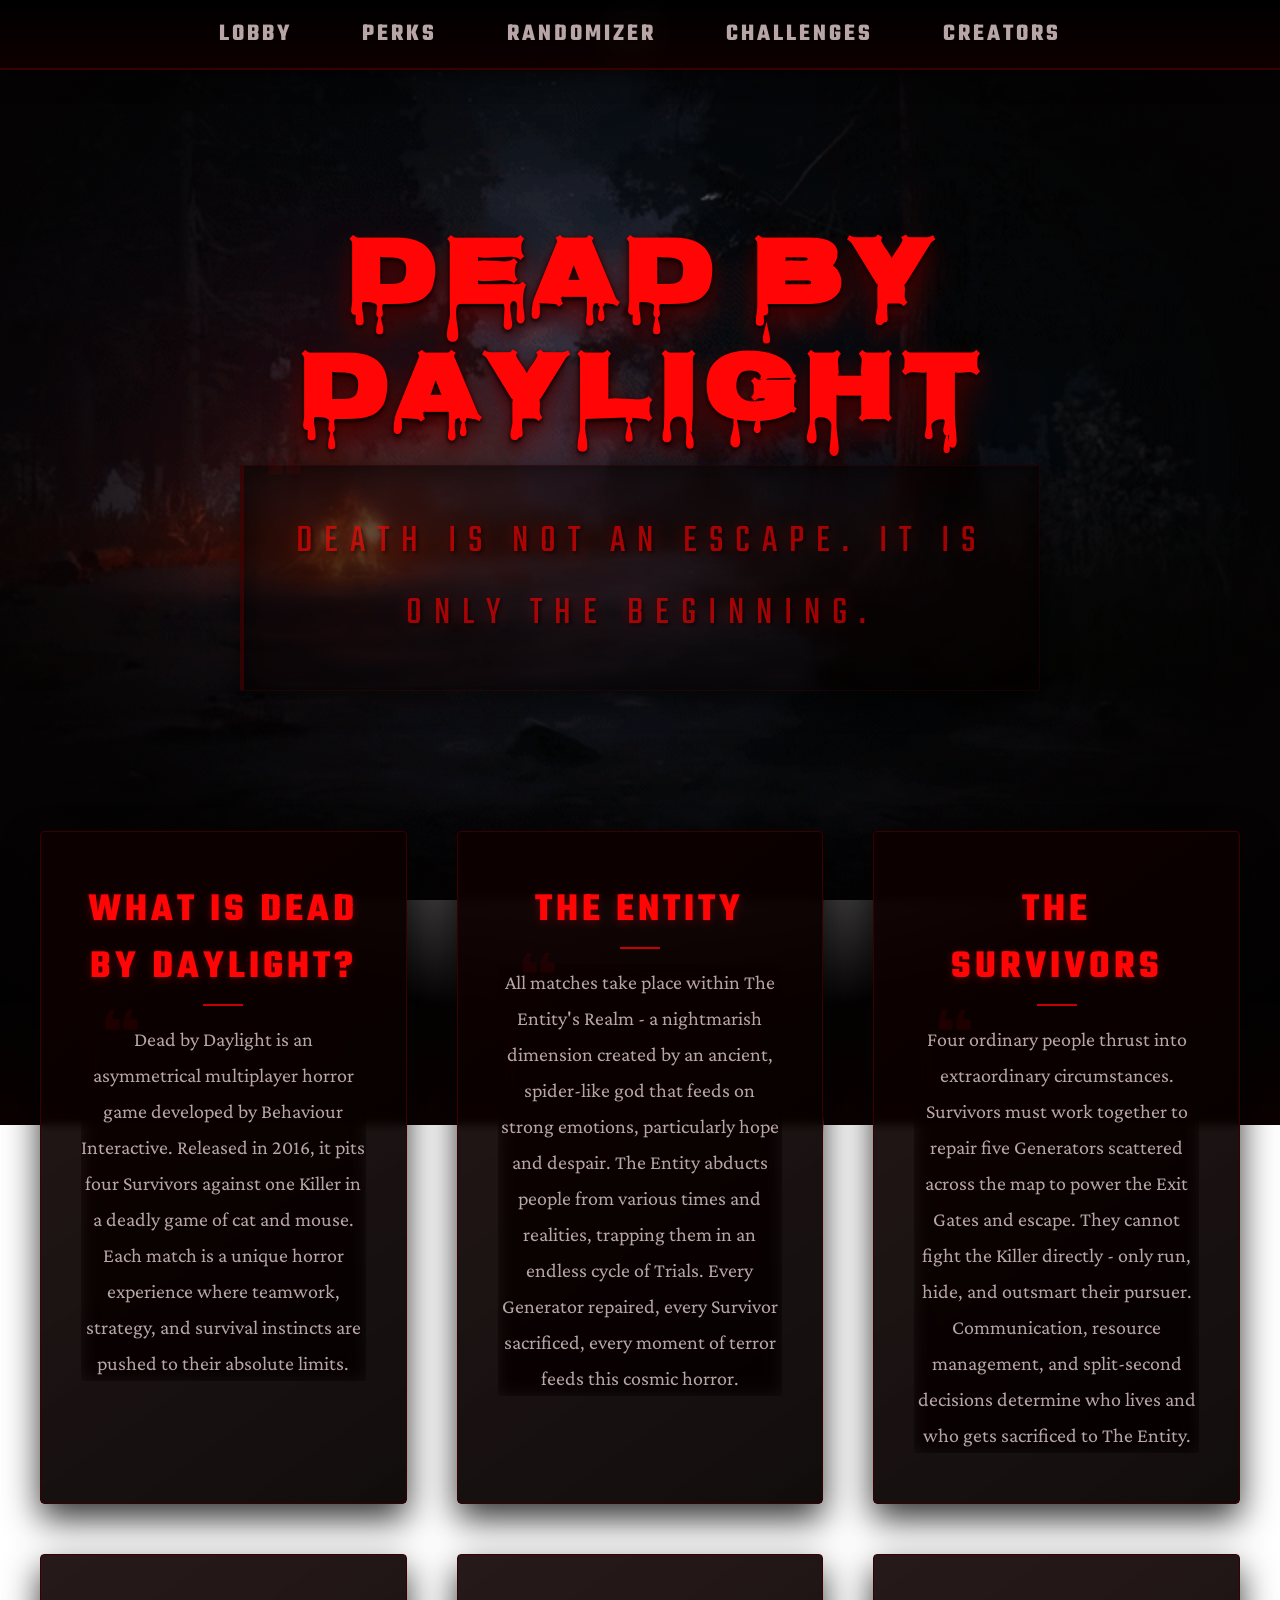
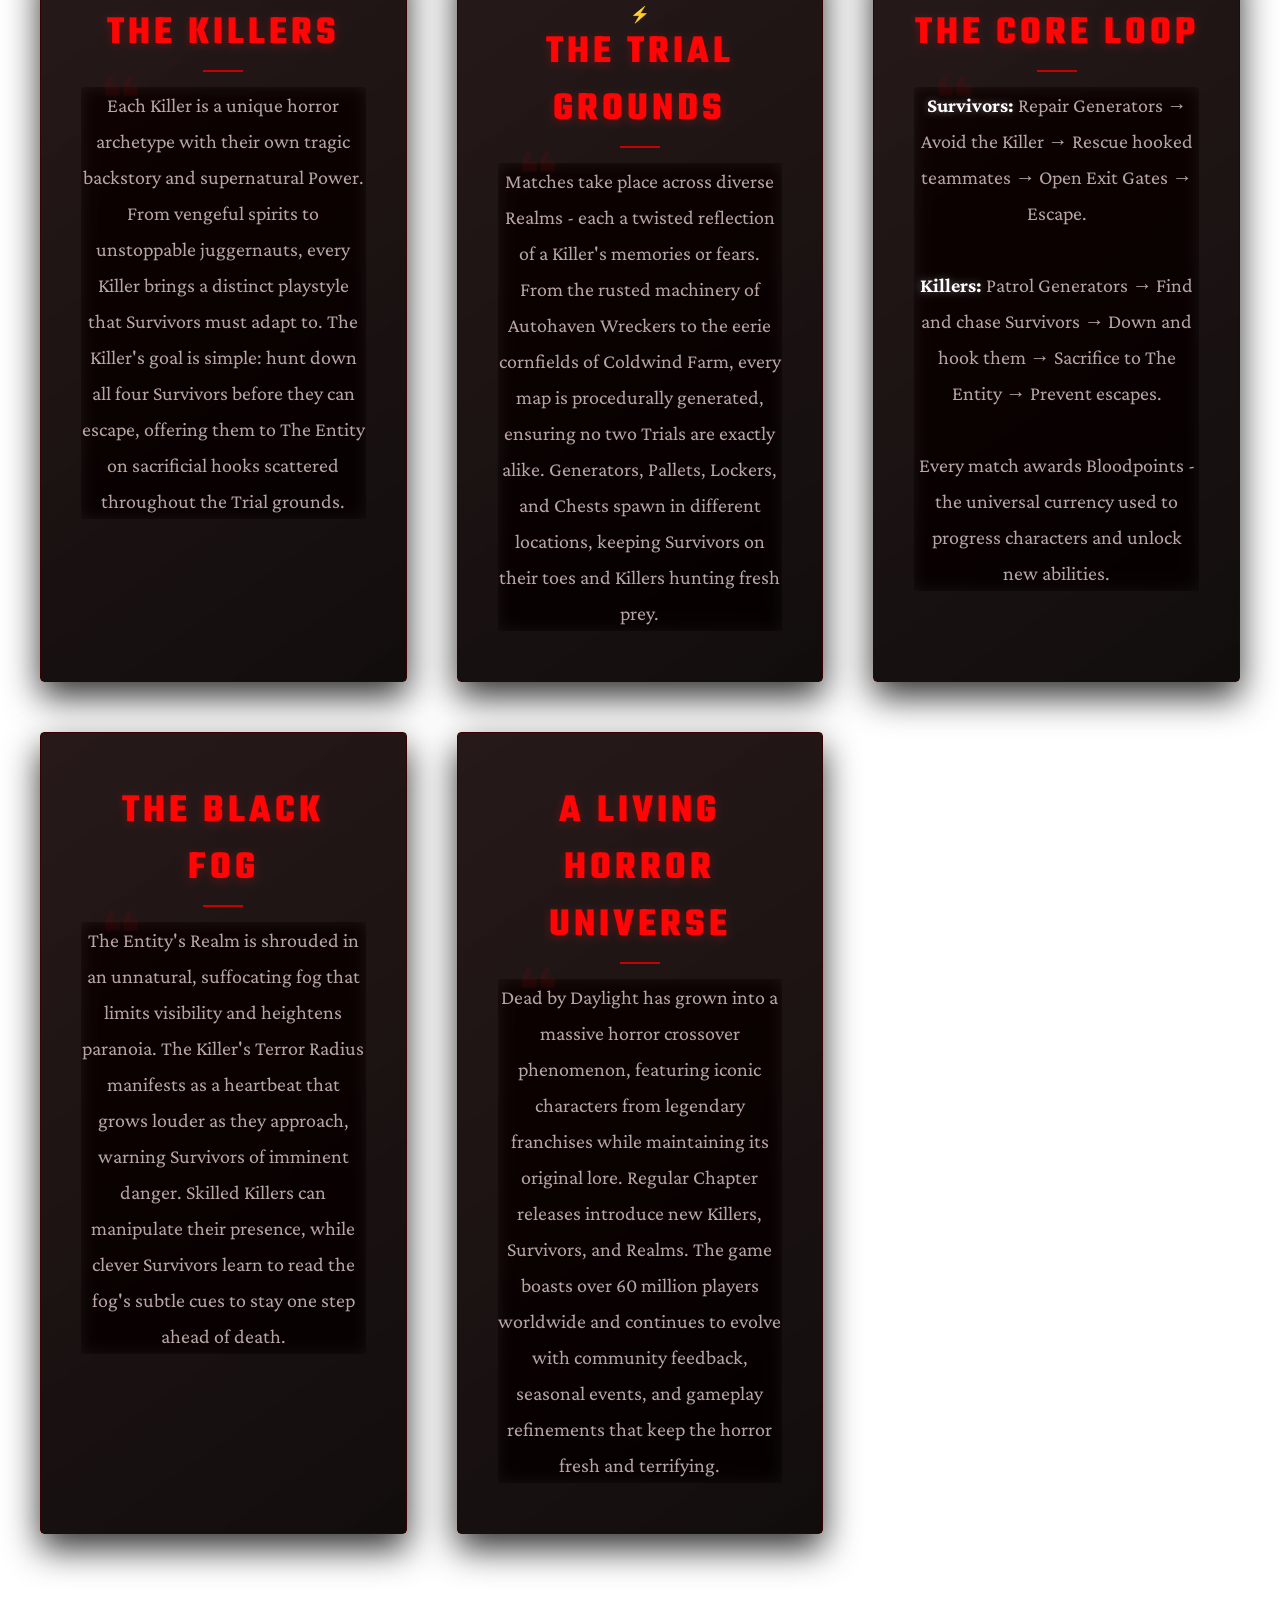
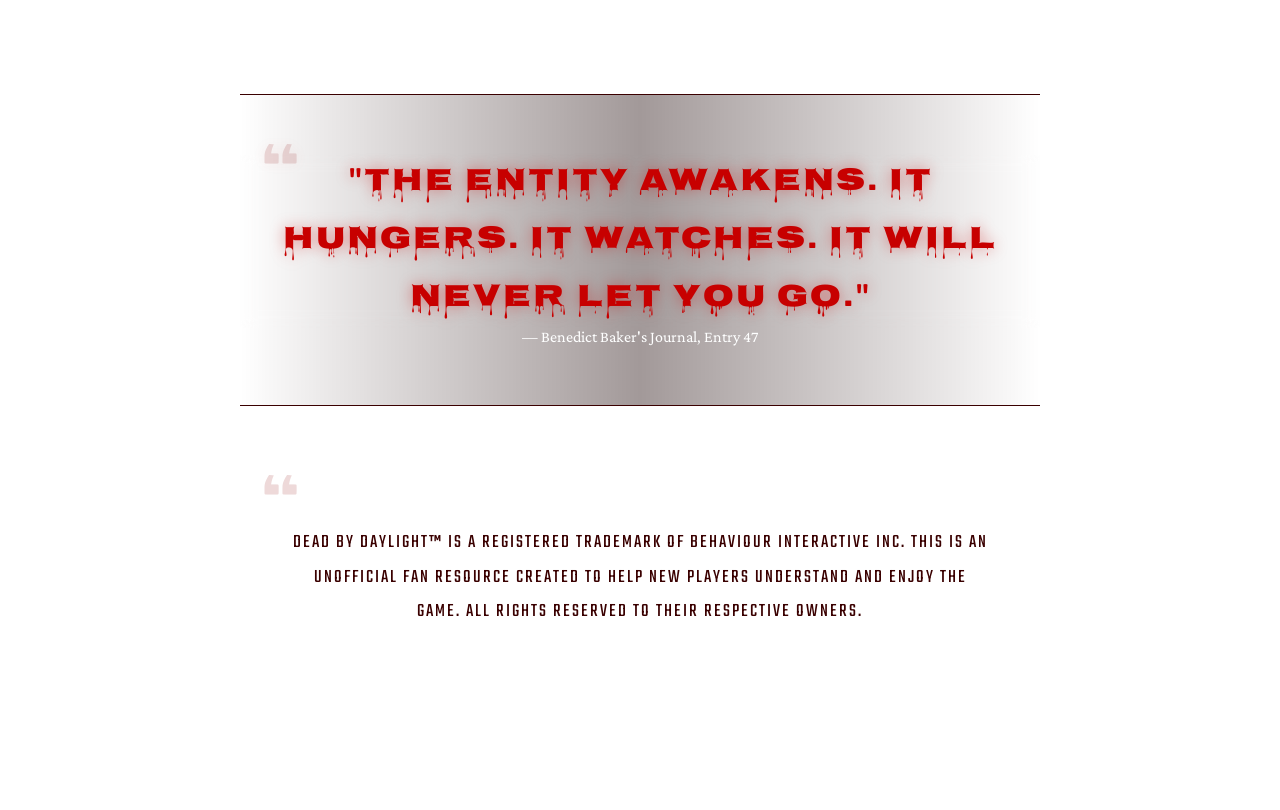
==== commit 6796736a: "Update index.html" ====
--- a/index.html
+++ b/index.html
@@ -16,7 +16,7 @@
                 <li><a href="perks.html">Perks</a></li>
                 <li><a href="Randomizer.html">Randomizer</a></li>
                 <li><a href="login.html">Challenges</a></li>
-                <li><a href="CreatorsLounge.html">Creators Lounge</a></li>
+                <li><a href="CreatorsLounge.html">Creators</a></li>
             </ul>
         </nav>
 
--- a/style.css
+++ b/style.css
@@ -122,56 +122,80 @@
 }
 
 /* ==========================================================================
-   PREMIUM NAVBAR (Symmetrical)
+   NAVIGATION - FLUSH TO TOP & MEDIUM SIZED
    ========================================================================== */
 .navbar {
-    background: linear-gradient(to bottom, rgba(0, 0, 0, 0.95) 0%, rgba(15, 0, 0, 0.85) 100%);
-    backdrop-filter: blur(10px);
-    -webkit-backdrop-filter: blur(10px);
+    width: 100%;
+    height: 70px; /* Medium size */
+    position: fixed;
+    top: 0; /* Pinned exactly to the top edge */
+    left: 0;
+    background: linear-gradient(
+        to bottom, 
+        rgba(0, 0, 0, 0.98) 0%, 
+        rgba(15, 0, 0, 0.90) 100%
+    );
     border-bottom: 2px solid var(--dried-blood);
-    padding: 15px 40px;
+    z-index: 1000;
     display: flex;
     justify-content: center;
     align-items: center;
-    box-shadow: 0 4px 30px rgba(0,0,0,0.8);
-    z-index: 50;
-    animation: organicHeartbeatBorderBottom 4s infinite var(--smooth-curve);
+    backdrop-filter: blur(12px);
+    -webkit-backdrop-filter: blur(12px);
+    
+    /* The Organic Heartbeat Border Glow */
+    animation: organicHeartbeatBorder 4s infinite var(--smooth-curve);
+    box-shadow: 0 4px 20px rgba(0,0,0,0.6);
 }
 
 .nav-links {
+    display: flex;
+    gap: 40px; /* Tighter gap for medium size */
     list-style: none;
-    display: flex;
-    gap: 50px;
-}
-
-.nav-links li a {
+    align-items: center;
+    justify-content: center;
+    margin: 0;
+    padding: 0;
+}
+
+.navbar li a {
+    font-family: var(--font-ui);
+    font-size: 1.5rem; /* Medium font */
+    font-weight: 700;
+    letter-spacing: 3px;
+    color: var(--muted-bone);
     text-decoration: none;
-    color: var(--muted-bone);
-    font-family: var(--font-head);
-    font-size: 1.6rem;
-    font-weight: 700;
     text-transform: uppercase;
-    letter-spacing: 3px;
+    position: relative;
+    padding: 5px 15px;
     transition: all 0.3s var(--smooth-curve);
-    position: relative;
-    padding: 5px 10px;
-}
-
-.nav-links li a::after {
-    content: '';
+}
+
+/* Elegant Blood Slash on Hover */
+.navbar li a::before {
+    content: "";
     position: absolute;
-    bottom: -5px; left: 50%; transform: translateX(-50%);
-    width: 0%; height: 2px;
+    top: 50%;
+    left: 50%;
+    width: 0;
+    height: 2px;
     background: var(--arterial-spray);
+    transform: translate(-50%, -50%) rotate(-3deg);
     transition: width 0.4s var(--smooth-curve);
     box-shadow: 0 0 10px var(--arterial-spray);
-}
-
-.nav-links li a:hover, .nav-links li a.active {
+    z-index: 2;
+    opacity: 0;
+}
+
+.navbar li a:hover {
     color: var(--bone-white);
-    text-shadow: 0 0 15px rgba(255, 5, 5, 0.6);
-}
-.nav-links li a:hover::after, .nav-links li a.active::after { width: 100%; }
+    text-shadow: 0 0 15px rgba(255, 5, 5, 0.7);
+}
+
+.navbar li a:hover::before {
+    width: 100%;
+    opacity: 1;
+}
 
 /* ==========================================================================
    THE SACRIFICIAL ALTAR (HERO SECTION)
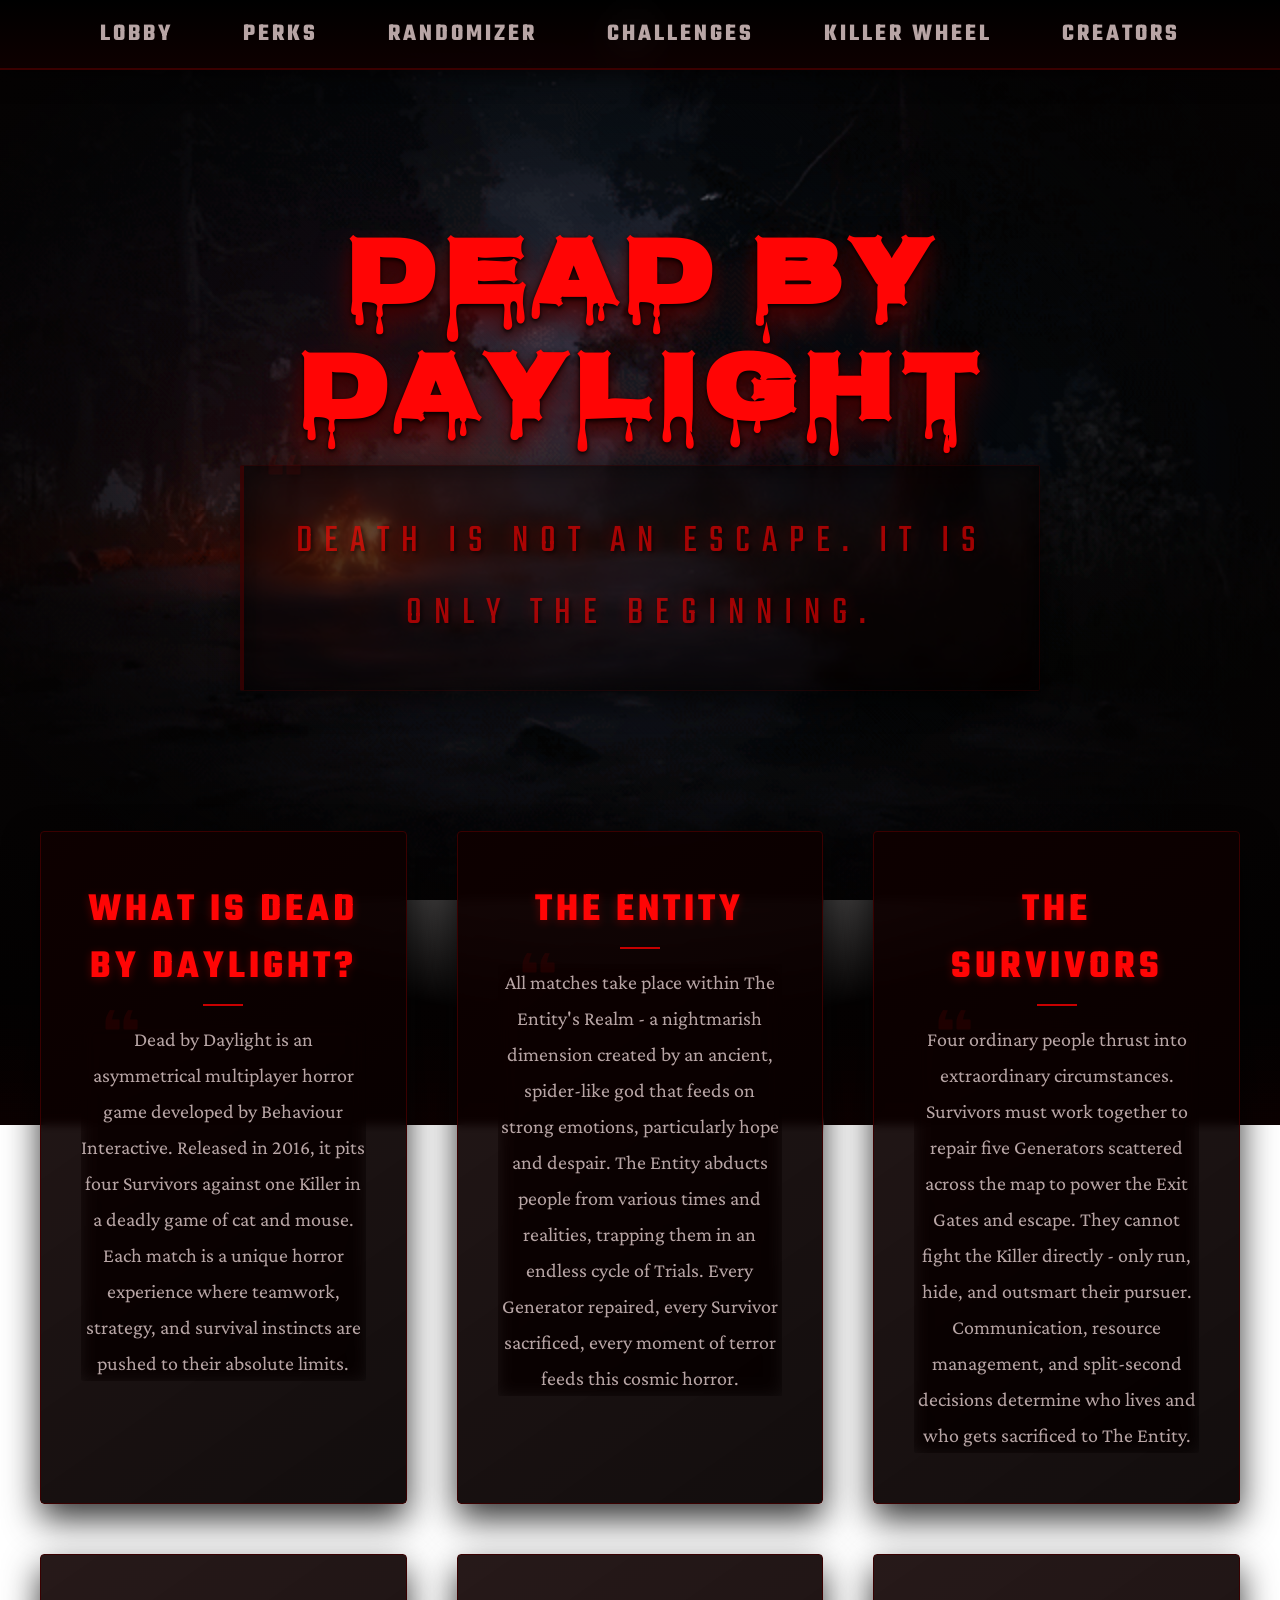
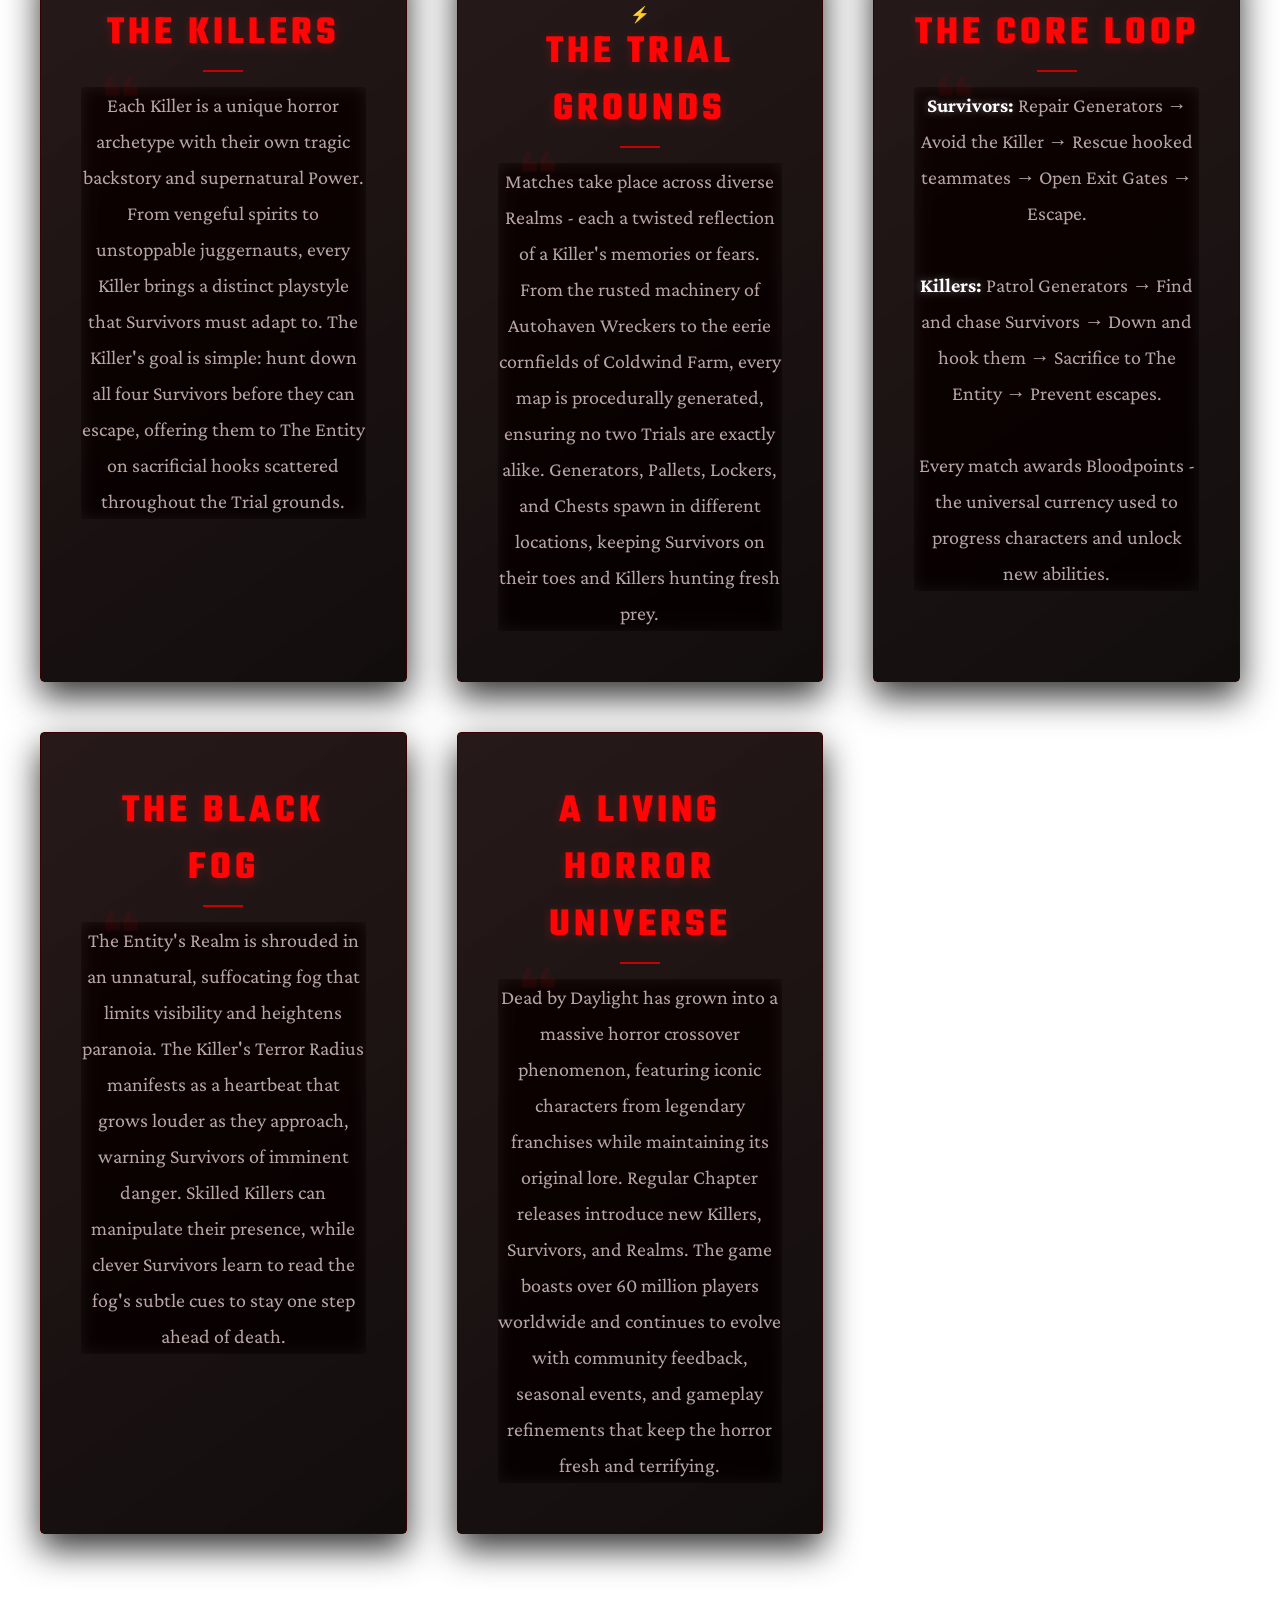
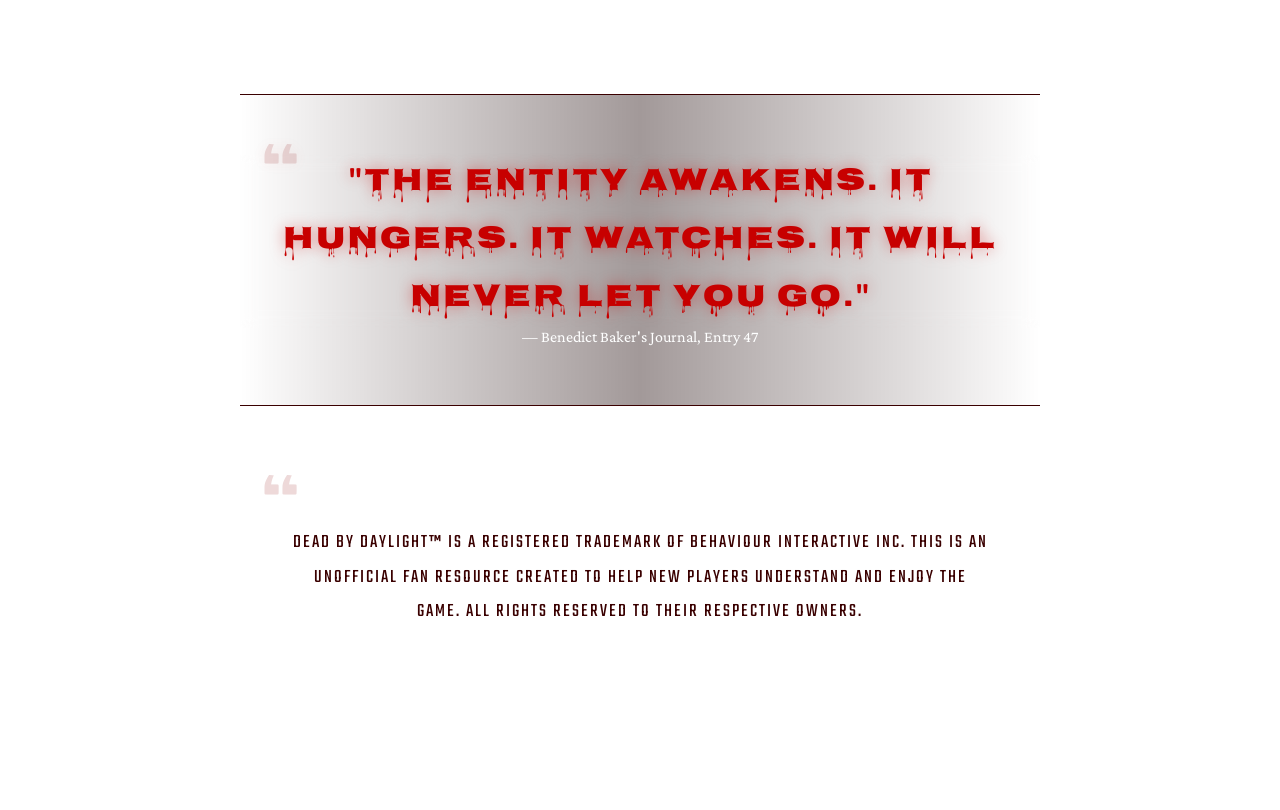
==== commit efe95c67: "Update index.html" ====
--- a/index.html
+++ b/index.html
@@ -16,6 +16,7 @@
                 <li><a href="perks.html">Perks</a></li>
                 <li><a href="Randomizer.html">Randomizer</a></li>
                 <li><a href="login.html">Challenges</a></li>
+                <li><a href="killers.html">Killer Wheel</a></li>
                 <li><a href="CreatorsLounge.html">Creators</a></li>
             </ul>
         </nav>
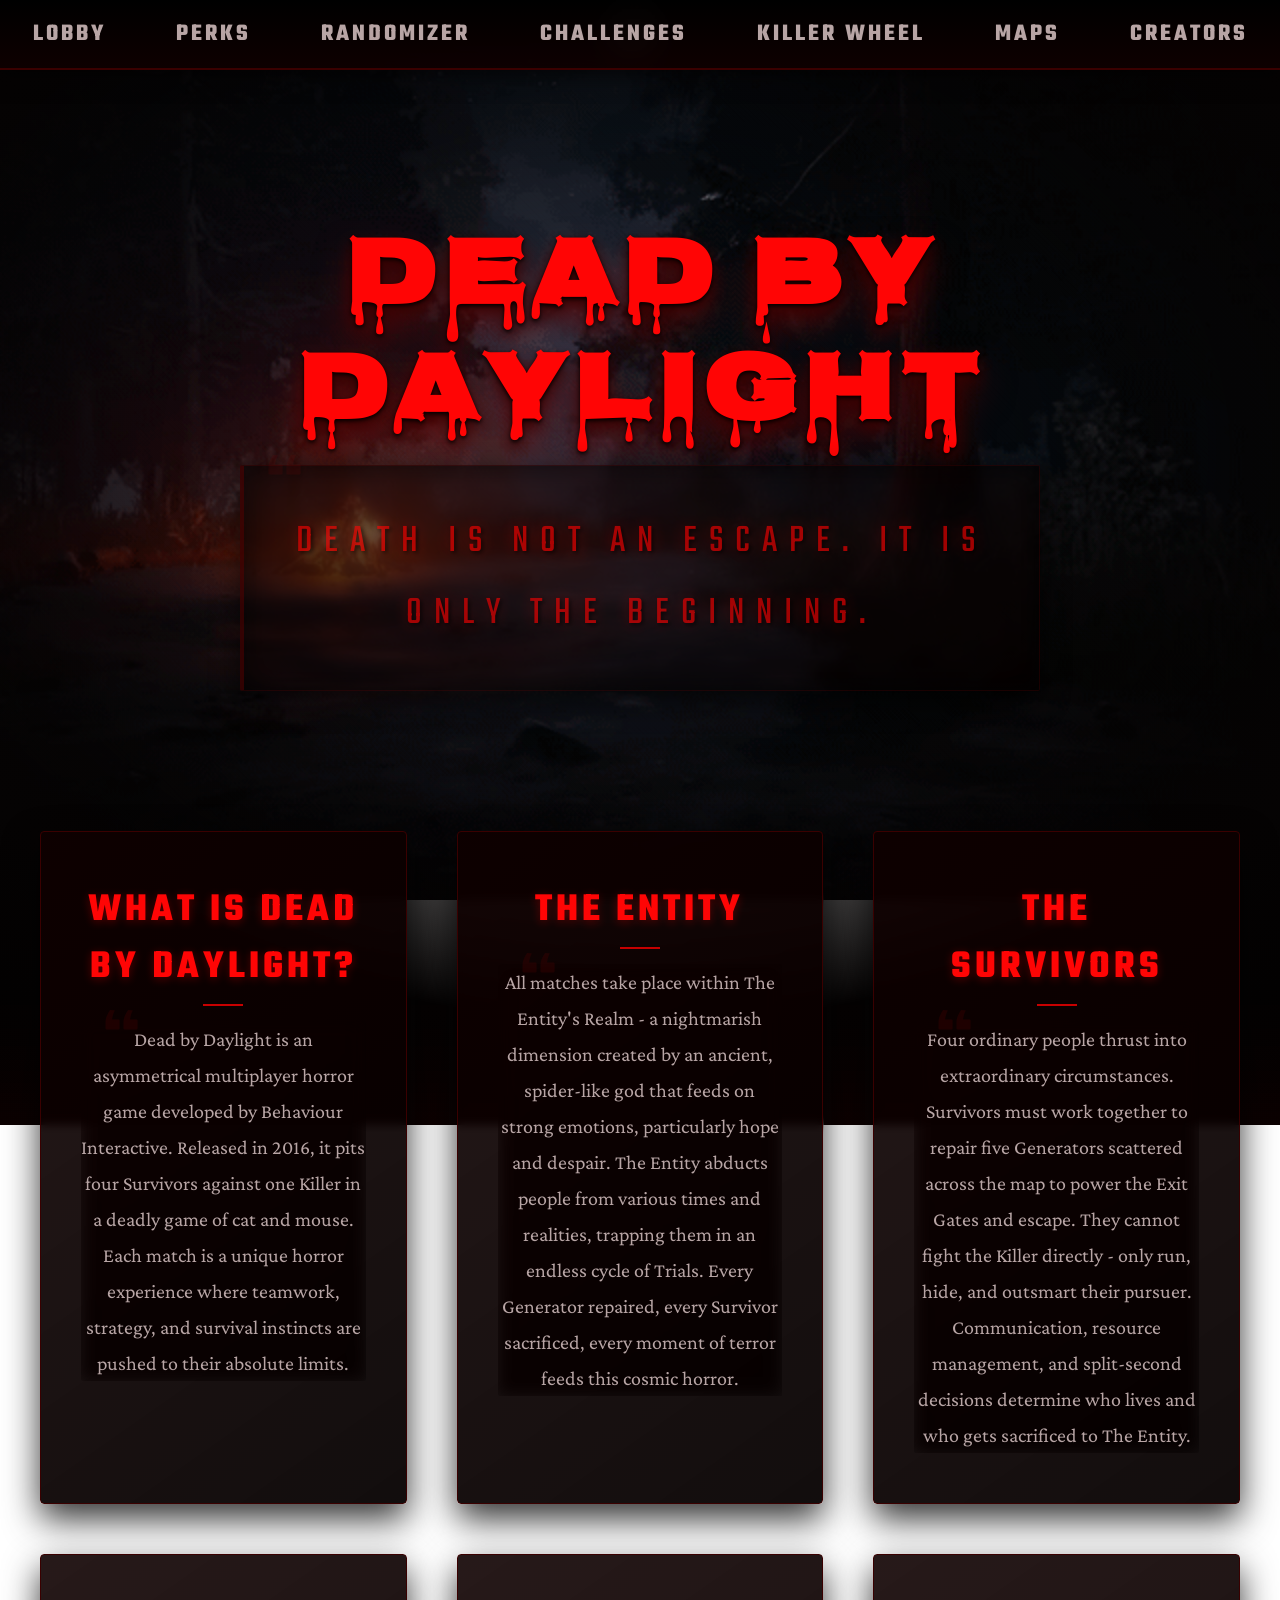
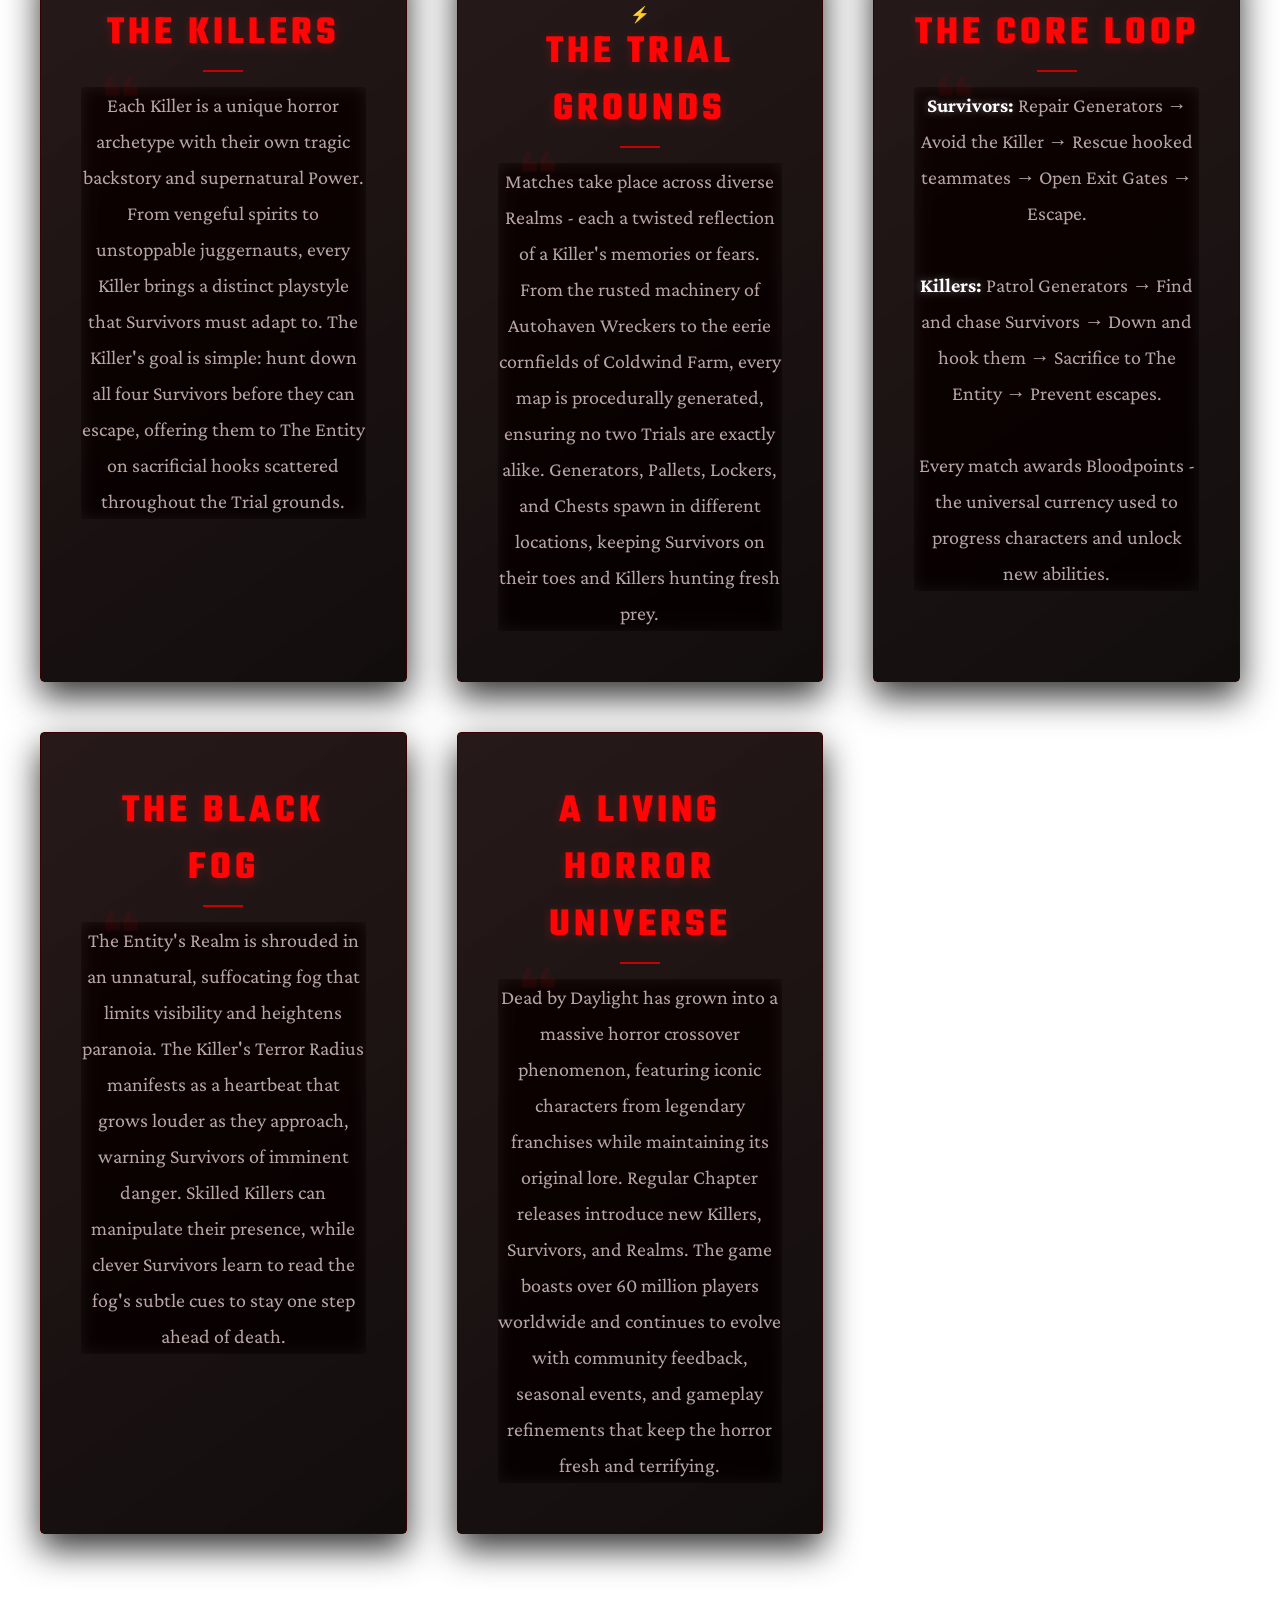
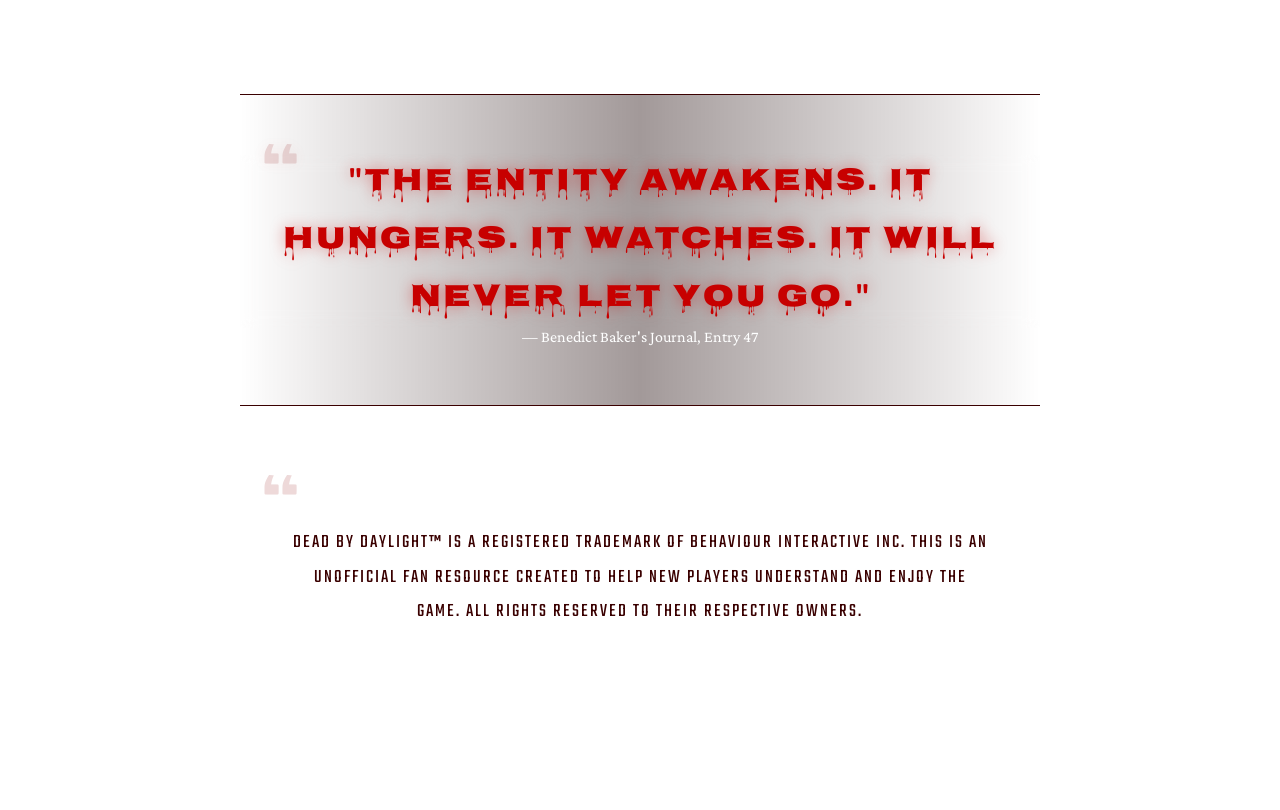
==== commit d80c5f06: "Update index.html" ====
--- a/index.html
+++ b/index.html
@@ -17,6 +17,7 @@
                 <li><a href="Randomizer.html">Randomizer</a></li>
                 <li><a href="login.html">Challenges</a></li>
                 <li><a href="killers.html">Killer Wheel</a></li>
+                <li><a href="maps.html" class="active">Maps</a></li>
                 <li><a href="CreatorsLounge.html">Creators</a></li>
             </ul>
         </nav>
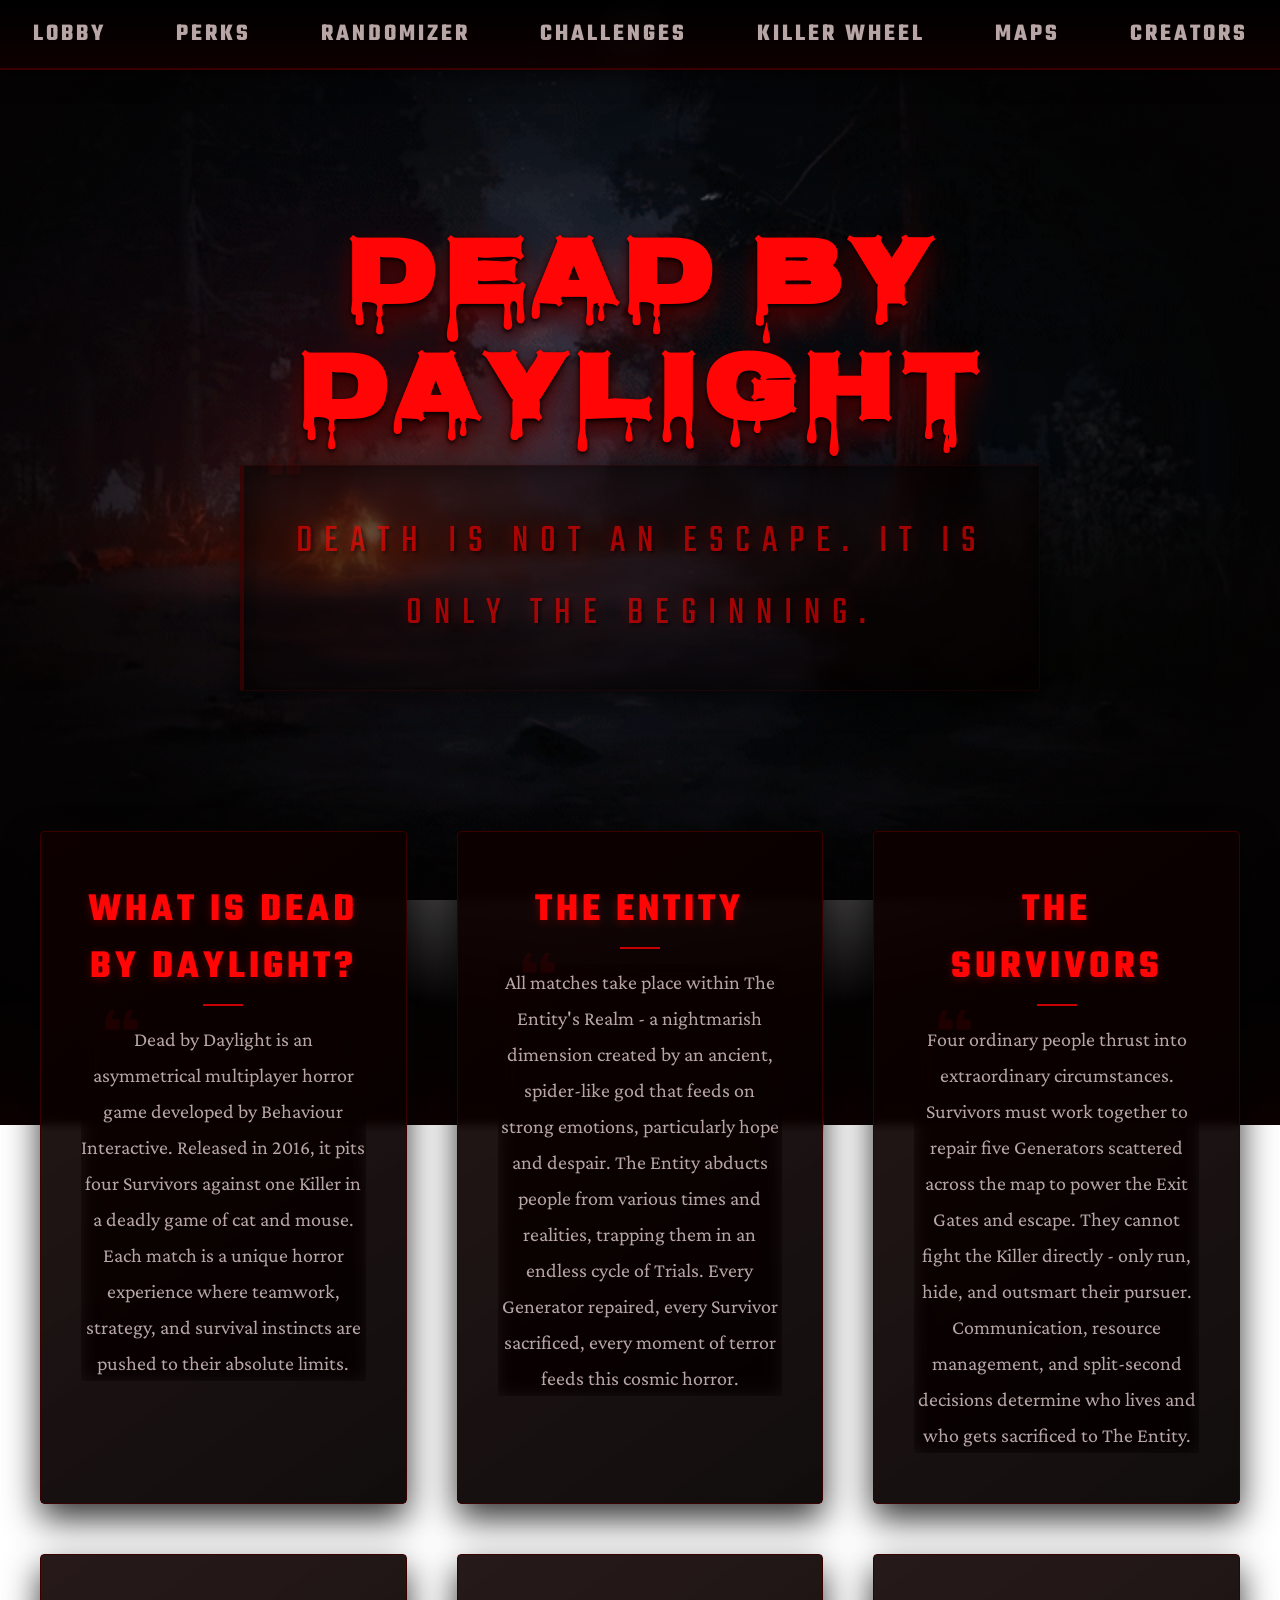
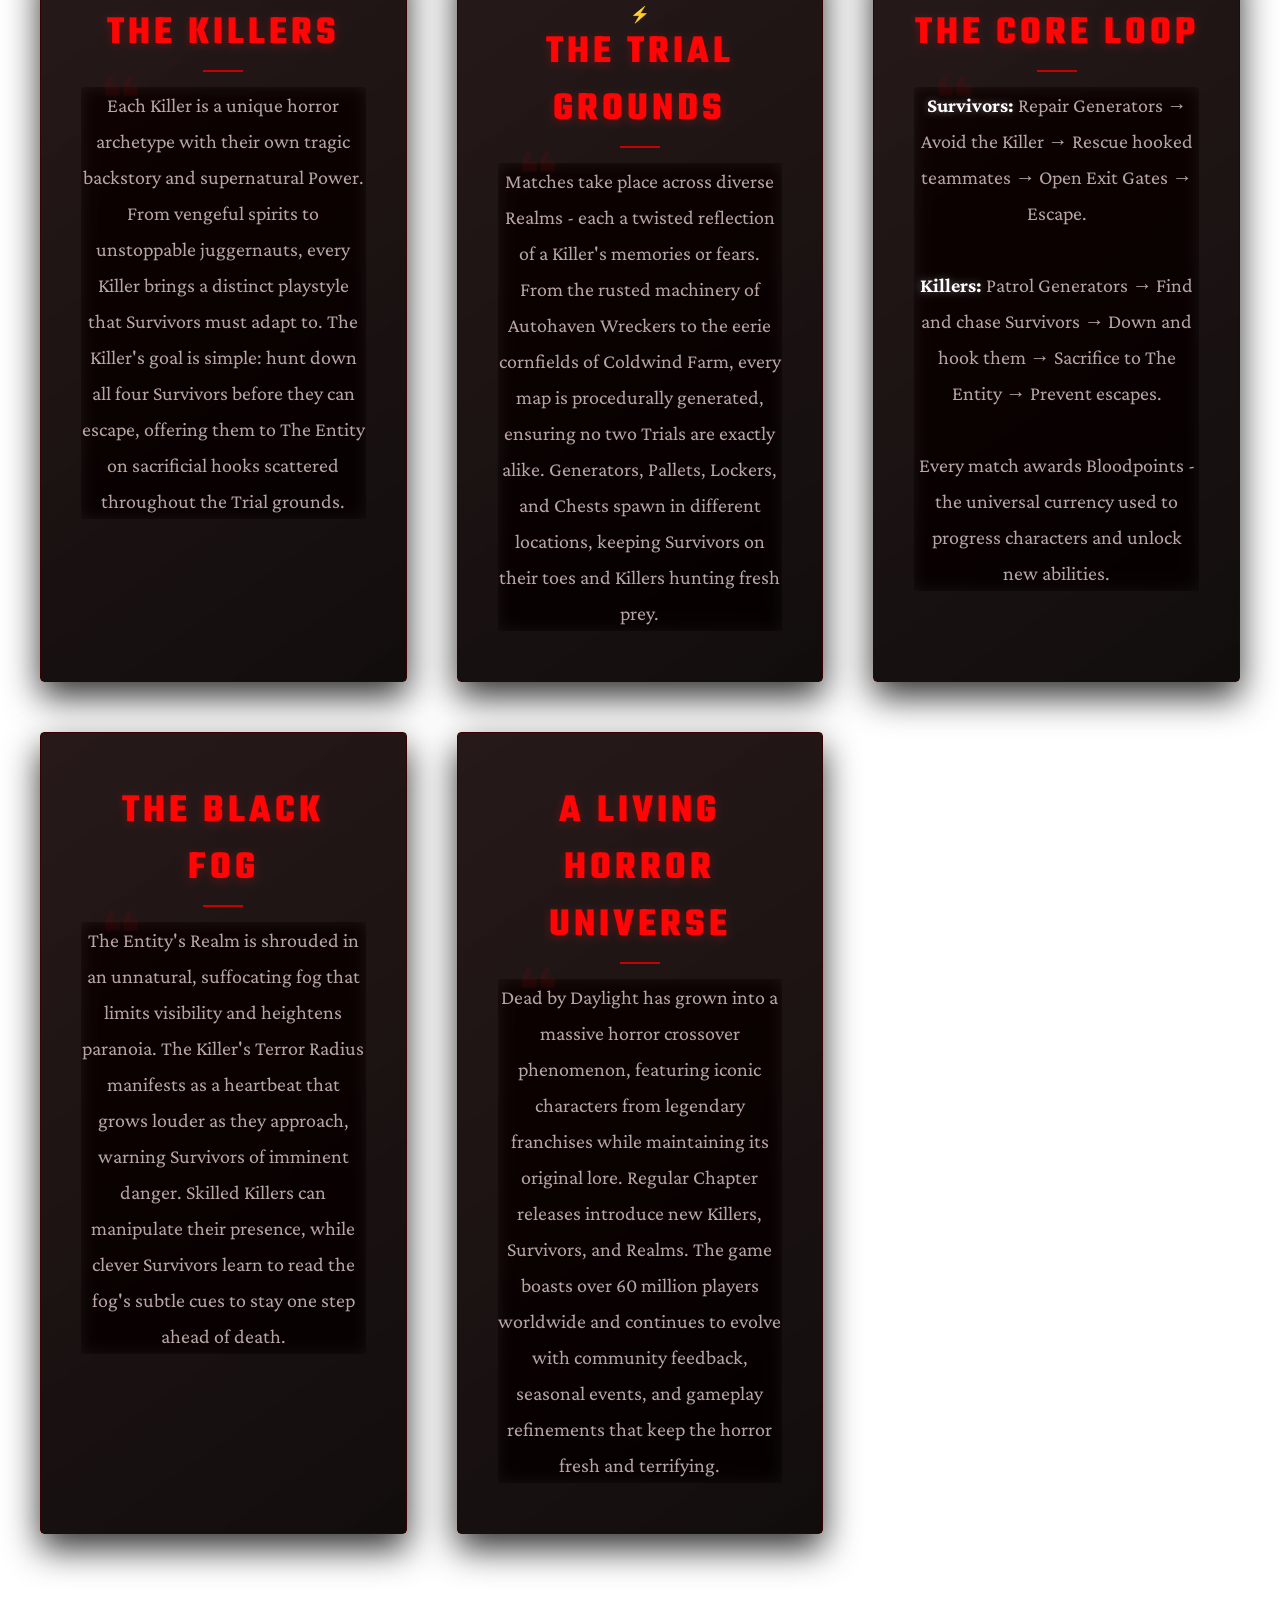
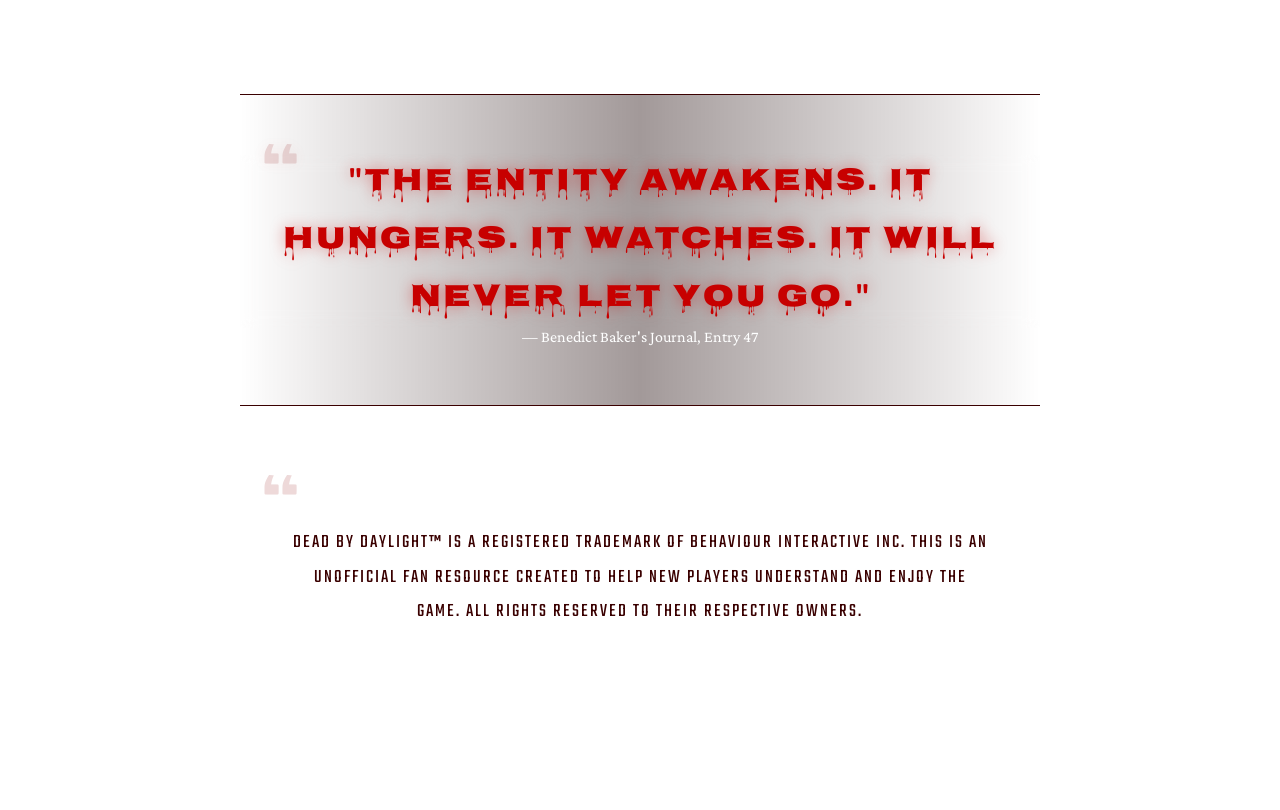
==== commit cec1eeea: "Update index.html" ====
--- a/index.html
+++ b/index.html
@@ -15,7 +15,7 @@
                 <li><a href="index.html">Lobby</a></li>
                 <li><a href="perks.html">Perks</a></li>
                 <li><a href="Randomizer.html">Randomizer</a></li>
-                <li><a href="login.html">Challenges</a></li>
+                <li><a href="Challenges.html">Challenges</a></li>
                 <li><a href="killers.html">Killer Wheel</a></li>
                 <li><a href="maps.html" class="active">Maps</a></li>
                 <li><a href="CreatorsLounge.html">Creators</a></li>
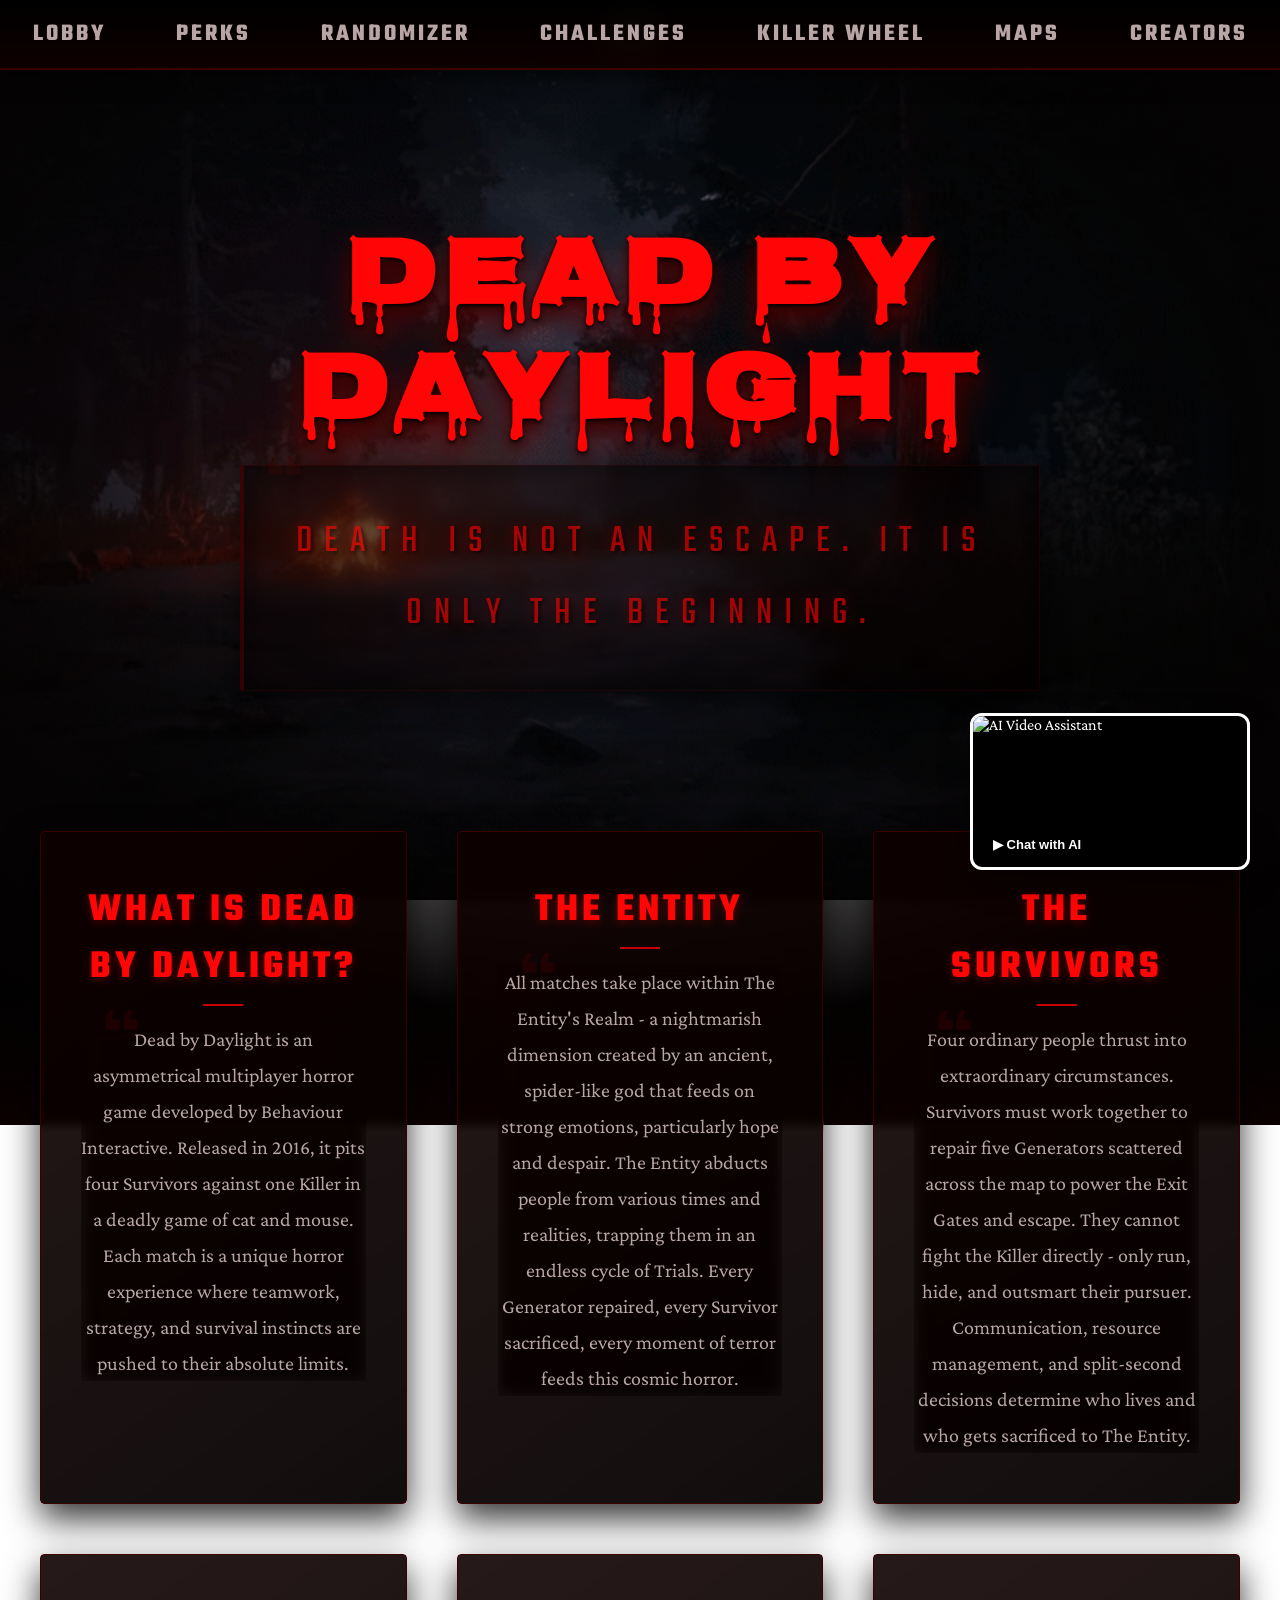
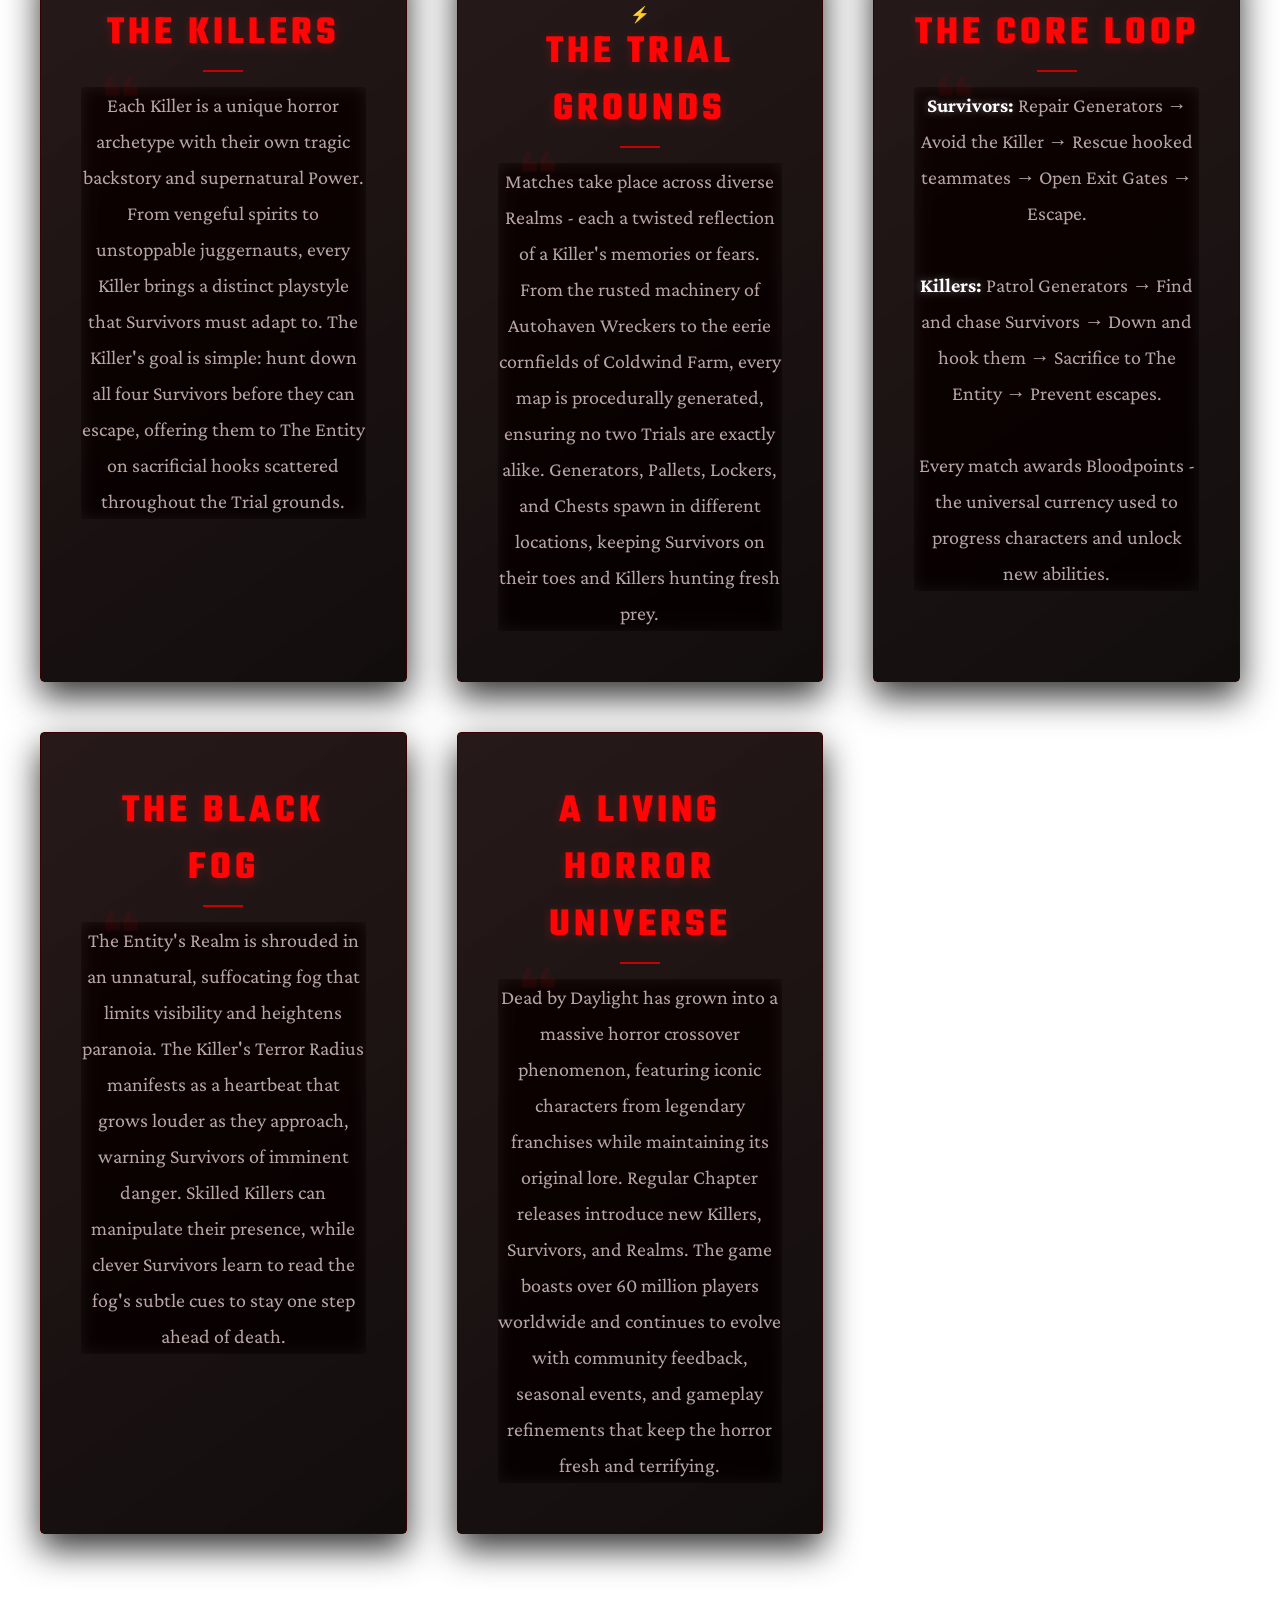
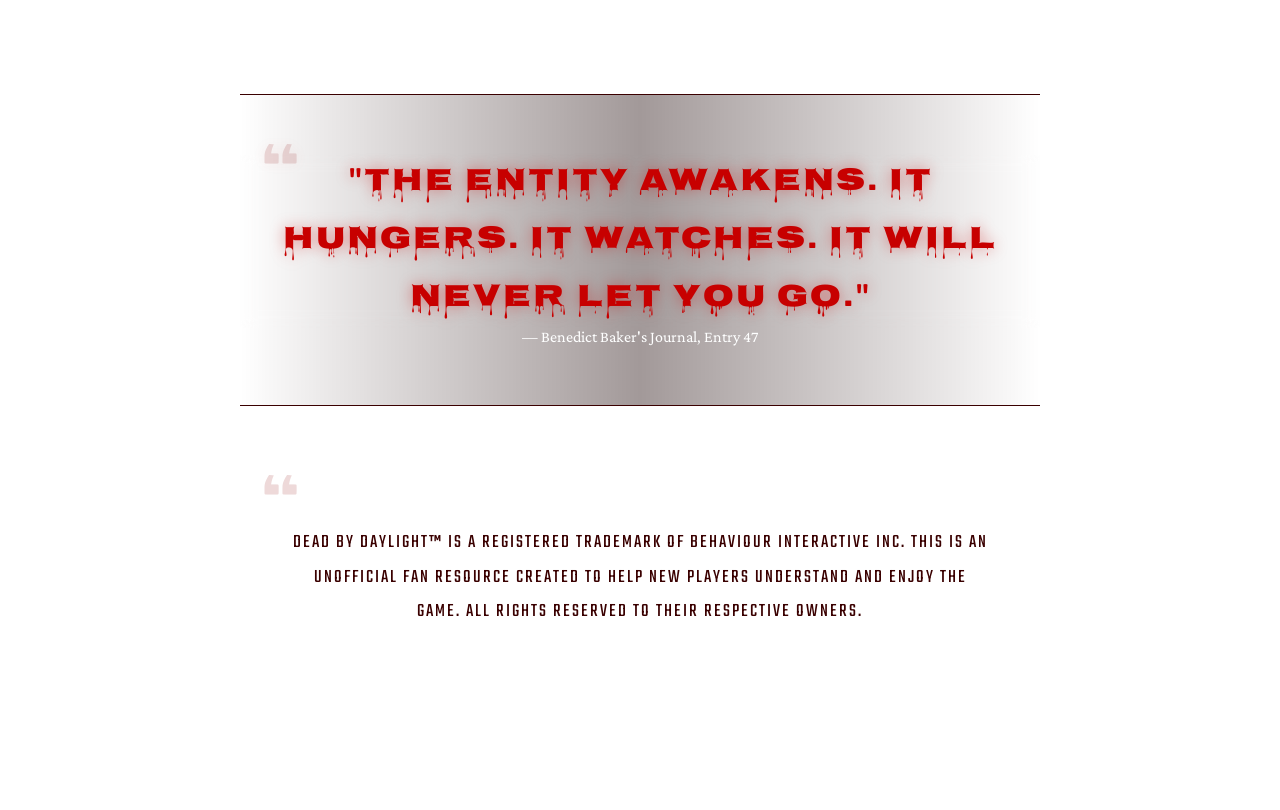
==== commit 0f48deed: "Update index.html" ====
--- a/index.html
+++ b/index.html
@@ -103,6 +103,8 @@
         
     </div>
 
+
     <script src="dbd-premium.js"></script>
+        <script src="ai-widget.js"></script>
 </body>
 </html>
